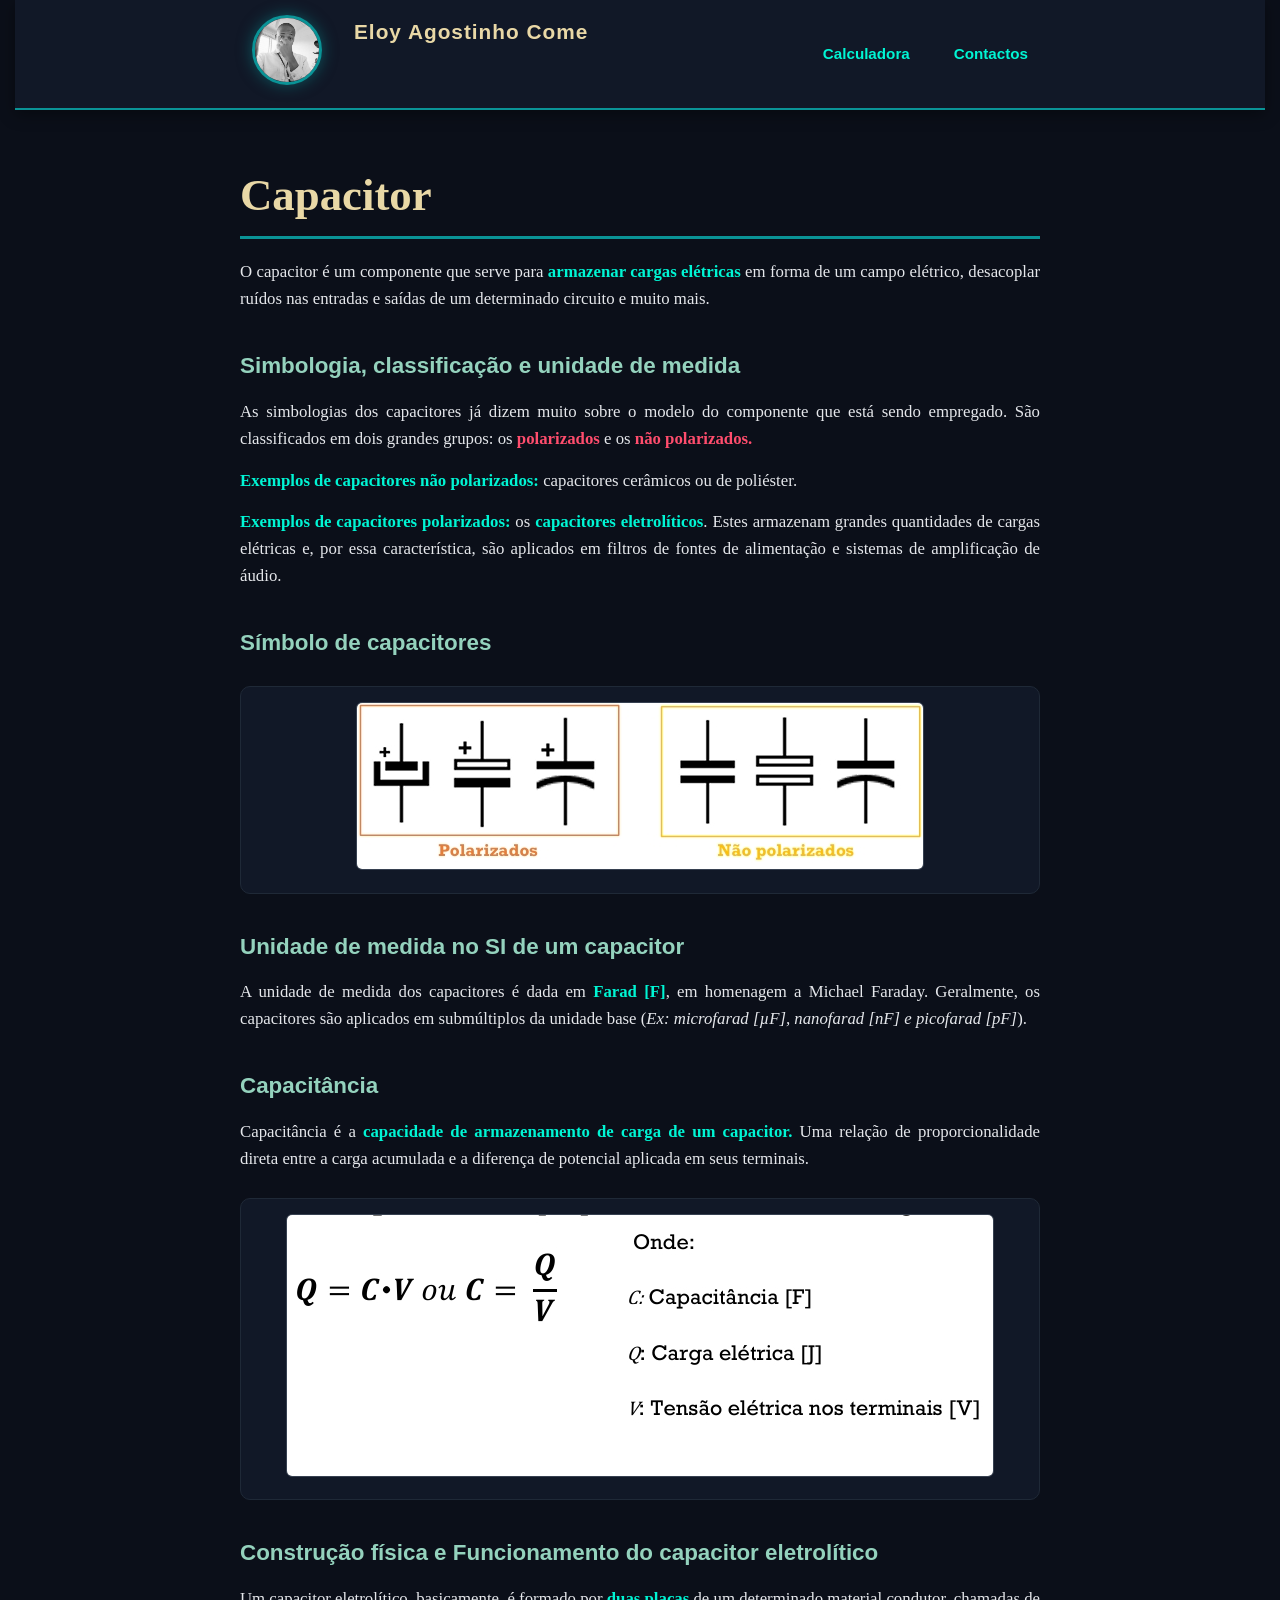
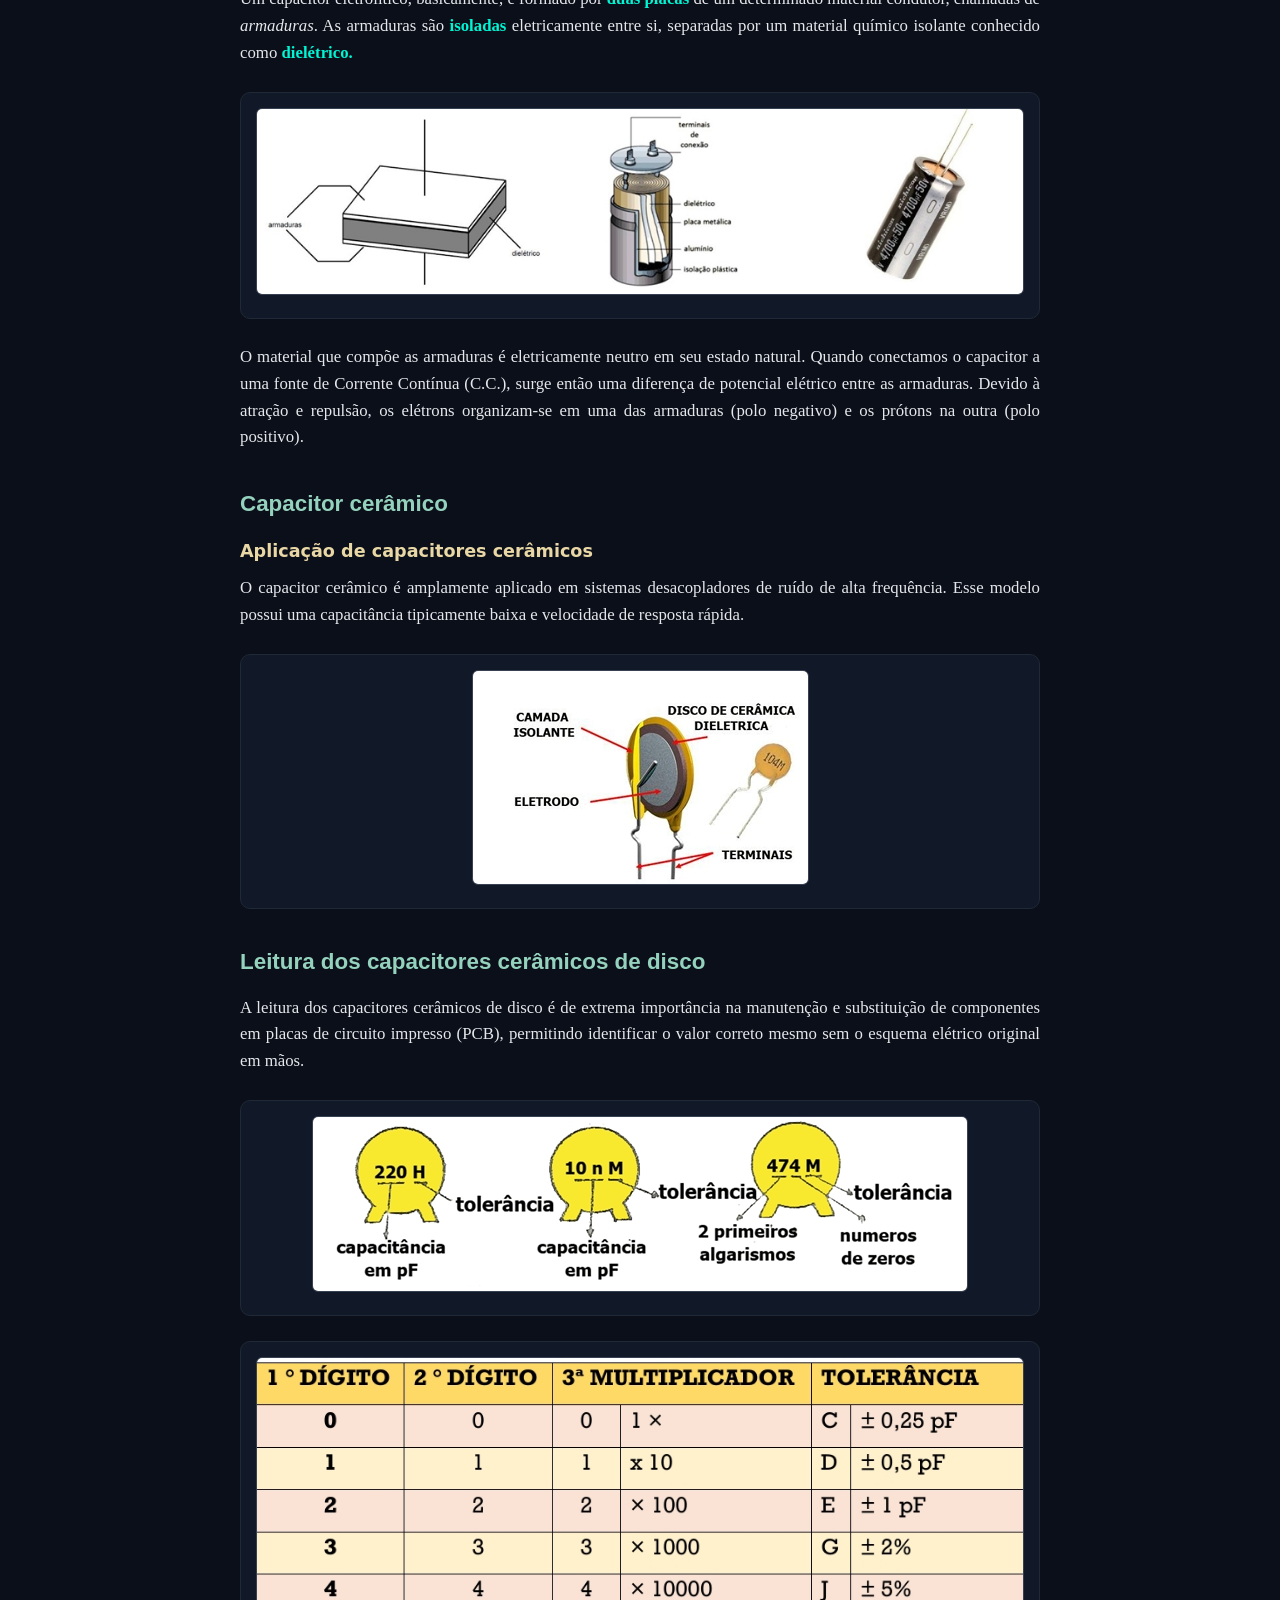
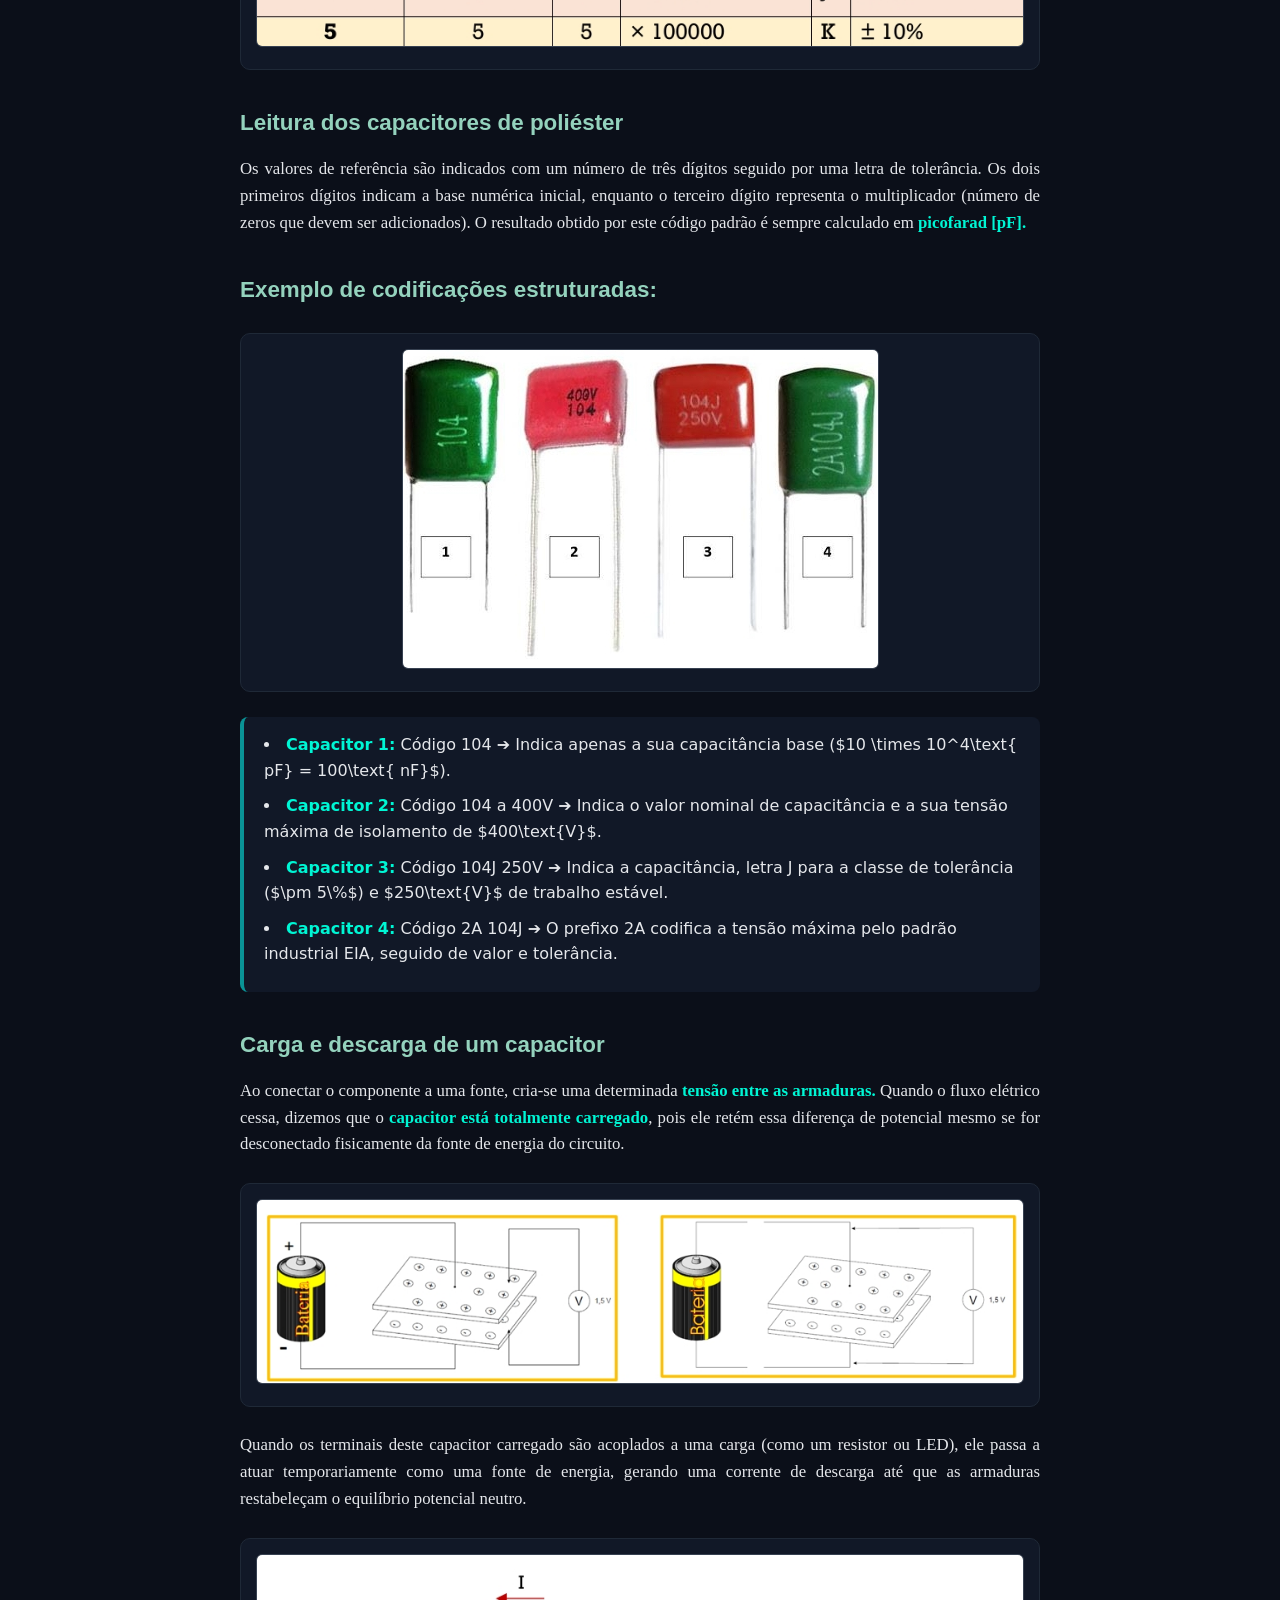
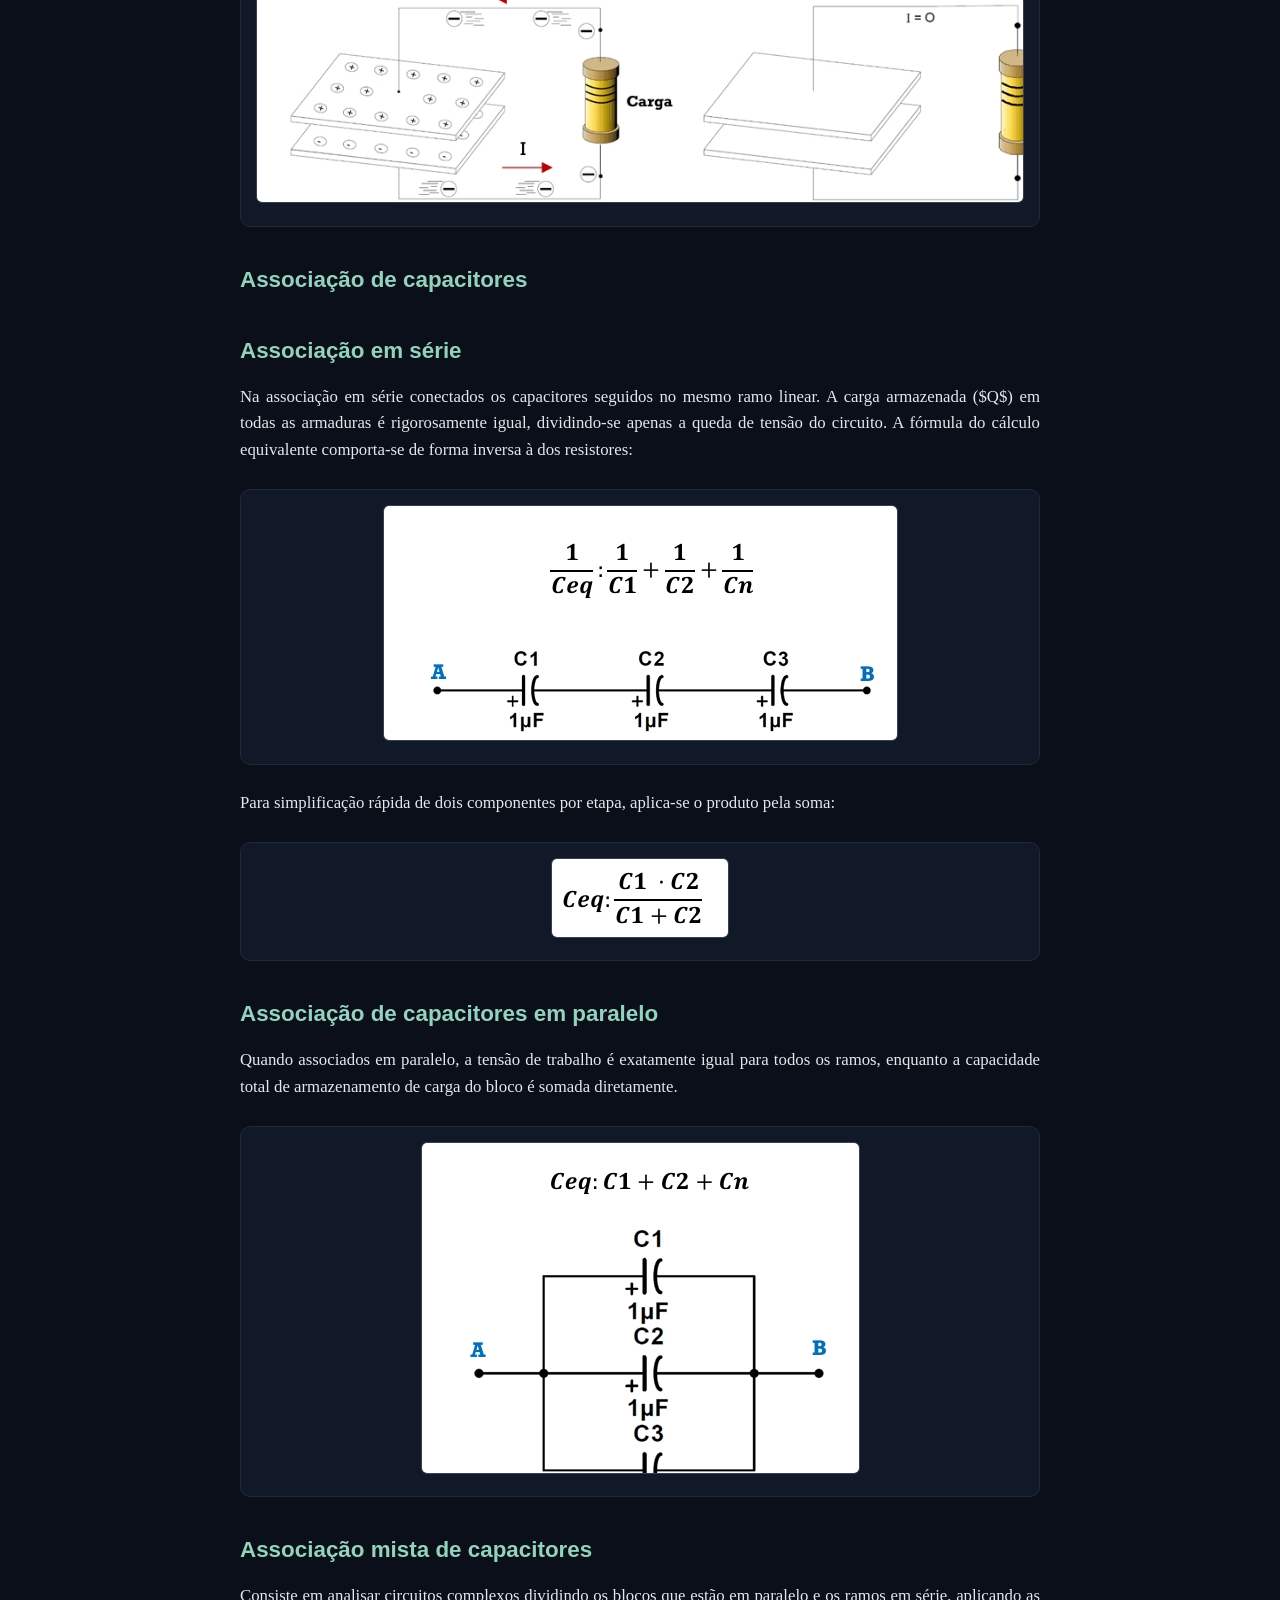
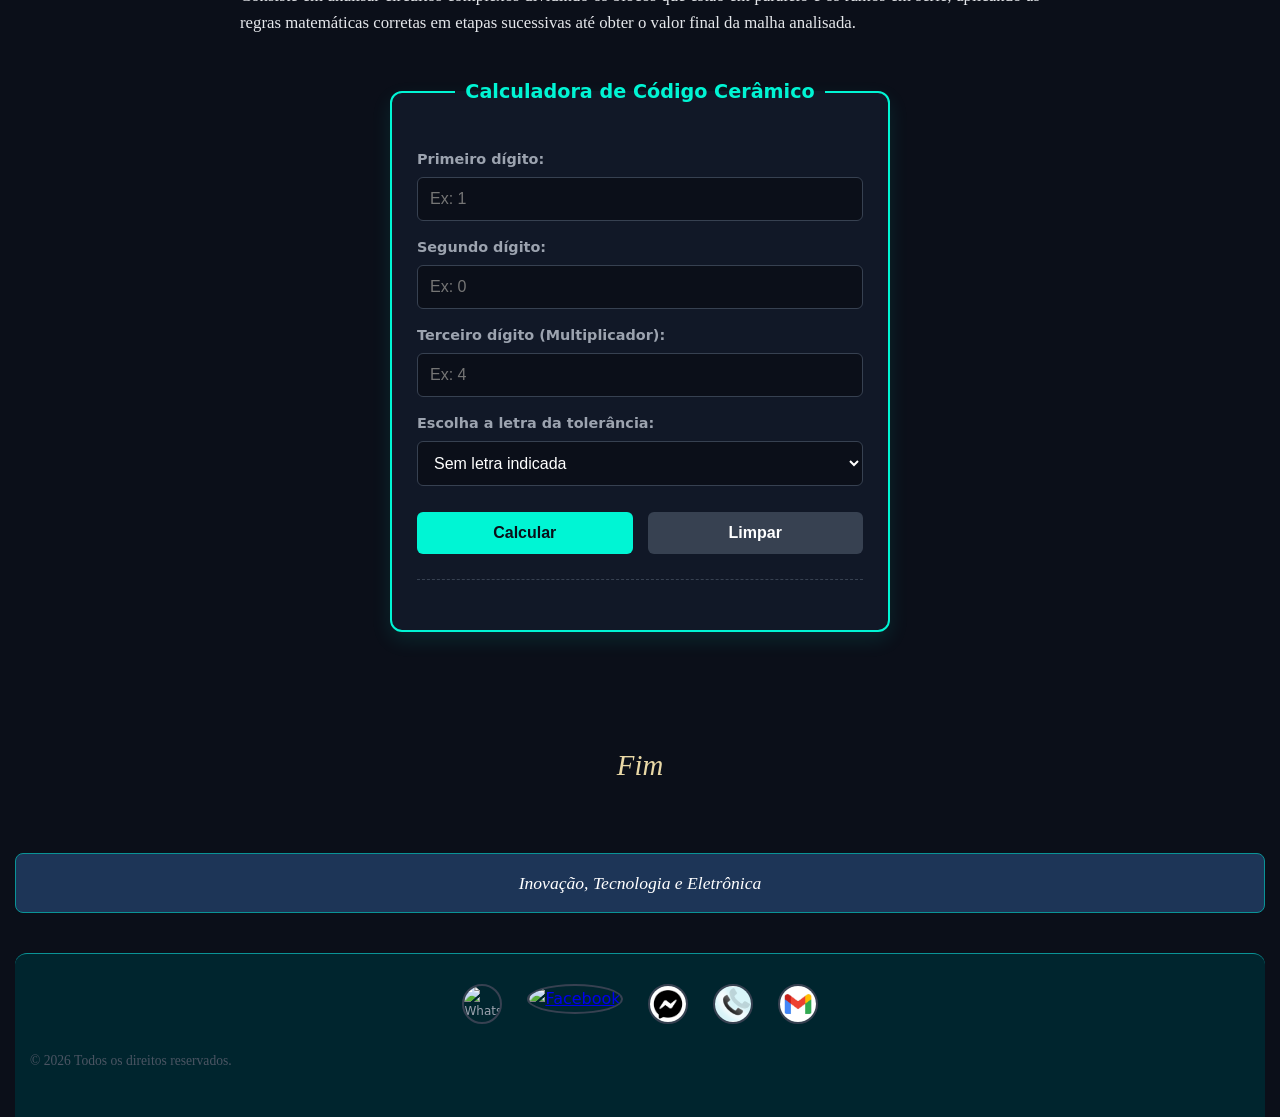
==== capacitor/index.html @ c8d3e359 "Minha página Principal" ====
<!DOCTYPE html>
<html lang="pt-pt">

<head>
    <meta charset="UTF-8">
    <meta name="viewport" content="width=device-width, initial-scale=1.0">
    <title>Capacitor</title>
<link href="ImagensCapacitor/Icone1.jpg" rel="icon">
    <link rel="stylesheet" href="base.css" media="screen">
    <link rel="stylesheet" href="mobile.css" media="(max-width: 480px)">
    <link rel="stylesheet" href="Body.css">
    
    <style>
        /* --- CONFIGURAÇÃO GLOBAL --- */
        * { box-sizing: border-box; margin: 0; padding: 0; }

        body {
            background-color: #0b0f19;
            color: #f8f9fa;
            font-family: system-ui, -apple-system, BlinkMacSystemFont, 'Segoe UI', Roboto, sans-serif;
            font-size: 16px;
            line-height: 1.6;
            padding: 0 15px;
        }

        .container {
            width: 100%;
            max-width: 800px;
            margin: 0 auto;
            padding: 20px 0;
        }

      header {
    background-color: #111827;
    border-bottom: 2px solid #0a9396;
    padding: 15px 20px;
    margin-bottom: 30px;
    box-shadow: 0 4px 15px rgba(0, 0, 0, 0.4);
    position: sticky;
    top: 0;
    z-index: 1000;
}

.nav-horizontal {
    display: flex;
    justify-content: space-between;
    align-items: center;
    max-width: 800px;
    margin: 0 auto;
}

.nav-brand span {
    font-family: Arial, sans-serif;
    font-size: 1.3rem;
    font-weight: bold;
    color: #e9d8a6;
    letter-spacing: 1px;
}

.nav-menu {
    display: flex;
    list-style: none;
    gap: 20px;
}

.nav-menu a {
    color: #00f5d4;
    text-decoration: none;
    font-weight: 600;
    font-size: 0.95rem;
    font-family: Arial, sans-serif;
    padding: 6px 12px;
    border-radius: 4px;
    border: none; /* Remove a linha tracejada antiga */
    transition: all 0.2s ease-in-out;
}

.nav-menu a:hover {
    color: #0b0f19;
    background-color: #00f5d4;
    box-shadow: 0 0 8px rgba(0, 245, 212, 0.4);
}
.IG img {
            height: 70px;
            width: 70px;
            border: 3px solid #0a9396;
            border-radius: 50%;
            object-fit: cover;
            box-shadow: 0 0 15px rgba(10, 147, 150, 0.5);
        }
        /* --- TIPOGRAFIA --- */
        h1 {
            font-family: 'Times New Roman', Times, serif;
            font-size: 2.8rem;
            color: #e9d8a6;
            margin-bottom: 20px;
            border-bottom: 3px solid #0a9396;
            padding-bottom: 5px;
        }

        h2, h3, h4 {
            font-family: Arial, sans-serif;
            font-size: 1.4rem;
            color: #94d2bd;
            margin-top: 35px;
            margin-bottom: 15px;
        }

        h5 {
            font-size: 1.1rem;
            color: #e9d8a6;
            margin: 10px 0;
        }

        p {
            font-size: 1.05rem;
            font-family: 'Georgia', serif;
            color: #e5e7eb;
            text-align: justify;
            margin-bottom: 15px;
        }

        strong { color: #00f5d4; }
        .destaque-polarizado { color: #ff4d6d; font-weight: bold; }

        .lista-capacitores {
            background-color: #111827;
            padding: 15px 20px;
            border-radius: 8px;
            margin-bottom: 20px;
            border-left: 4px solid #0a9396;
            list-style-position: inside;
        }

        .lista-capacitores li {
            margin-bottom: 10px;
            color: #e5e7eb;
        }

        /* --- BLOCOS DE IMAGEM --- */
        figure {
            text-align: center;
            margin: 25px auto;
            background-color: #111827;
            padding: 15px;
            border-radius: 10px;
            border: 1px solid #1f2937;
            max-width: 100%;
        }

        figure img {
            max-width: 100%;
            height: auto;
            border-radius: 6px;
            border: 1px solid #374151;
        }

        /* --- CALCULADORA DE CAPACITÂNCIA --- */
        fieldset {
            border: 2px solid #00f5d4;
            border-radius: 12px;
            padding: 25px;
            max-width: 500px;
            margin: 40px auto;
            background-color: #111827;
            box-shadow: 0 8px 20px rgba(0, 245, 212, 0.1);
        }

        legend {
            font-weight: bold;
            color: #00f5d4;
            padding: 0 10px;
            font-size: 1.2rem;
            text-align: center;
        }

        label {
            display: block;
            margin-top: 15px;
            font-size: 0.9rem;
            color: #9ca3af;
            font-weight: bold;
        }

        input, select, button {
            width: 100%;
            padding: 12px;
            margin-top: 6px;
            background-color: #0b0f19;
            border: 1px solid #374151;
            border-radius: 6px;
            color: white;
            font-size: 1rem;
            transition: all 0.3s;
        }

        input:focus, select:focus {
            outline: none;
            border-color: #00f5d4;
            box-shadow: 0 0 8px rgba(0, 245, 212, 0.2);
        }

        .btn-container {
            display: flex;
            gap: 15px;
            margin-top: 20px;
        }

        button {
            font-weight: bold;
            border: none;
            cursor: pointer;
        }

        button[onclick="calcular()"] {
            background-color: #00f5d4;
            color: #0b0f19;
        }

        button[onclick="Resetar()"] {
            background-color: #374151;
            color: white;
        }

        button:hover {
            opacity: 0.9;
            transform: translateY(-1px);
        }

        h5#resultado {
            margin-top: 25px;
            font-size: 1.3rem;
            color: #e9d8a6;
            text-align: center;
            border-top: 1px dashed #374151;
            padding-top: 15px;
        }

        /* --- SESSÕES DE ENCERRAMENTO --- */
        .agradecer {
            padding: 50px 0;
            font-size: 1.8rem;
            text-align: center;
            font-style: italic;
            color: #e9d8a6;
        }

        .fecho {
            text-align: center;
            padding: 15px;
            color: white;
            background-color: #1d3557;
            border: 1px solid #0a9396;
            border-radius: 8px;
            font-style: italic;
            font-size: 1.1rem;
        }

        /* --- RODAPÉ --- */
        footer {
            background-color: #00252e;
            color: white;
            padding: 30px 15px;
            text-align: center;
            margin-top: 40px;
            border-radius: 12px 12px 0 0;
            border-top: 1px solid #0a9396;
        }

        .footer-links {
            display: flex;
            justify-content: center;
            gap: 25px;
            flex-wrap: wrap;
            margin-bottom: 20px;
        }

        .footer-link {
            text-decoration: none;
            display: flex;
            flex-direction: column;
            align-items: center;
            color: #9ca3af;
            font-size: 0.75rem;
            transition: color 0.2s;
        }

        .footer-link:hover { color: #00f5d4; }

        .footer-img {
            width: 40px;
            height: 40px;
            border: 2px solid #374151;
            border-radius: 50%;
            margin-bottom: 6px;
            transition: transform 0.2s;
        }

        .footer-link:hover .footer-img {
            transform: scale(1.1);
            border-color: #00f5d4;
        }

        .footer-copyright {
            font-size: 0.85rem;
            color: #4b5563;
        }

        /* RESPONSIVIDADE */
        @media (max-width: 600px) {
            .nav-horizontal { flex-direction: column; gap: 10px; }
            .nav-menu { gap: 10px; }
            h1 { font-size: 2.2rem; }
            h2, h3 { font-size: 1.2rem; }
            p { font-size: 0.95rem; }
        }
         
    </style>
</head>

<body>
 <header>
    <nav class="nav-horizontal">
        <div class="nav-brand">
          <lu class="nav-menu"> <li><a class="IG" href="../index.html"><img src="ImagensCapacitor/IMGcapa1.jpg" alt="Foto"></a></li>
            <span>Eloy Agostinho Come</span></lu>
        </div>
        <ul class="nav-menu">
           
            <li><a href="#calculadora">Calculadora</a></li>
            <li><a href="#foot">Contactos</a></li>
          
        </ul>
    </nav>
</header>

    <div class="container">
        <h1>Capacitor</h1>
        <p>
            O capacitor é um componente que serve para <strong>armazenar cargas elétricas</strong> em forma de um campo elétrico, desacoplar ruídos nas entradas e saídas de um determinado circuito e muito mais.
        </p>

        <h3>Simbologia, classificação e unidade de medida</h3>
        <p>
            As simbologias dos capacitores já dizem muito sobre o modelo do componente que está sendo empregado. São classificados em dois grandes grupos: os <span class="destaque-polarizado">polarizados</span> e os <span class="destaque-polarizado">não polarizados.</span>
        </p>
        <p>
            <strong>Exemplos de capacitores não polarizados:</strong> capacitores cerâmicos ou de poliéster.
        </p>
        <p>
            <strong>Exemplos de capacitores polarizados:</strong> os <strong>capacitores eletrolíticos</strong>. Estes armazenam grandes quantidades de cargas elétricas e, por essa característica, são aplicados em filtros de fontes de alimentação e sistemas de amplificação de áudio.
        </p>

        <h3>Símbolo de capacitores</h3>
        <figure>
            <img src="ImagensCapacitor/Simbologia de capacitores.jpeg" alt="Simbologia técnica de capacitores no diagrama elétrico">
        </figure>

        <h3>Unidade de medida no SI de um capacitor</h3>
        <p>
            A unidade de medida dos capacitores é dada em <strong>Farad [F]</strong>, em homenagem a Michael Faraday. Geralmente, os capacitores são aplicados em submúltiplos da unidade base (<em>Ex: microfarad [µF], nanofarad [nF] e picofarad [pF]</em>).
        </p>

        <h3>Capacitância</h3>
        <p>
            Capacitância é a <strong>capacidade de armazenamento de carga de um capacitor.</strong> Uma relação de proporcionalidade direta entre a carga acumulada e a diferença de potencial aplicada em seus terminais.
        </p>
        <figure>
            <img src="ImagensCapacitor/formula para calcular capacitancia.jpeg" alt="Fórmula matemática da capacitância: C = Q / V">
        </figure>

        <h3>Construção física e Funcionamento do capacitor eletrolítico</h3>
        <p>
            Um capacitor eletrolítico, basicamente, é formado por <strong>duas placas</strong> de um determinado material condutor, chamadas de <em>armaduras</em>. As armaduras são <strong>isoladas</strong> eletricamente entre si, separadas por um material químico isolante conhecido como <strong>dielétrico.</strong>
        </p>
        <figure>
            <img src="ImagensCapacitor/Capacitor eletrolitico.jpeg" alt="Estrutura interna em camadas de um capacitor eletrolítico">
        </figure>
        <p>
            O material que compõe as armaduras é eletricamente neutro em seu estado natural. Quando conectamos o capacitor a uma fonte de Corrente Contínua (C.C.), surge então uma diferença de potencial elétrico entre as armaduras. Devido à atração e repulsão, os elétrons organizam-se em uma das armaduras (polo negativo) e os prótons na outra (polo positivo).
        </p>

        <h3>Capacitor cerâmico</h3>
        <h5>Aplicação de capacitores cerâmicos</h5>
        <p>
            O capacitor cerâmico é amplamente aplicado em sistemas desacopladores de ruído de alta frequência. Esse modelo possui uma capacitância tipicamente baixa e velocidade de resposta rápida.
        </p>
        <figure>
            <img src="ImagensCapacitor/Capacitor ceramico.jpeg" alt="Exemplo físico de capacitores cerâmicos de disco">
        </figure>

        <h4>Leitura dos capacitores cerâmicos de disco</h4>
        <p>
            A leitura dos capacitores cerâmicos de disco é de extrema importância na manutenção e substituição de componentes em placas de circuito impresso (PCB), permitindo identificar o valor correto mesmo sem o esquema elétrico original em mãos.
        </p>
        <figure>
            <img src="ImagensCapacitor/Identificação capacitor cerâmico.jpeg" alt="Exemplo prático de leitura de código em capacitor de disco">
        </figure>
        <figure>
            <img src="ImagensCapacitor/Código de identificação capacitores cerâmicos.jpeg" alt="Tabela de referência para códigos de capacitores cerâmicos">
        </figure>

        <h3>Leitura dos capacitores de poliéster</h3>
        <p>
            Os valores de referência são indicados com um número de três dígitos seguido por uma letra de tolerância. Os dois primeiros dígitos indicam a base numérica inicial, enquanto o terceiro dígito representa o multiplicador (número de zeros que devem ser adicionados). O resultado obtido por este código padrão é sempre calculado em <strong>picofarad [pF].</strong>
        </p>

        <h4>Exemplo de codificações estruturadas:</h4>
        <figure>
            <img src="ImagensCapacitor/Capacitores cerâmicos .jpeg " alt="Conjunto de capacitores com diferentes marcações de código">
        </figure>
        
        <ul class="lista-capacitores">
            <li><strong>Capacitor 1:</strong> Código 104 ➔ Indica apenas a sua capacitância base ($10 \times 10^4\text{ pF} = 100\text{ nF}$).</li>
            <li><strong>Capacitor 2:</strong> Código 104 a 400V ➔ Indica o valor nominal de capacitância e a sua tensão máxima de isolamento de $400\text{V}$.</li>
            <li><strong>Capacitor 3:</strong> Código 104J 250V ➔ Indica a capacitância, letra J para a classe de tolerância ($\pm 5\%$) e $250\text{V}$ de trabalho estável.</li>
            <li><strong>Capacitor 4:</strong> Código 2A 104J ➔ O prefixo 2A codifica a tensão máxima pelo padrão industrial EIA, seguido de valor e tolerância.</li>
        </ul>

        <h3>Carga e descarga de um capacitor</h3>
        <p>
            Ao conectar o componente a uma fonte, cria-se uma determinada <strong>tensão entre as armaduras.</strong> Quando o fluxo elétrico cessa, dizemos que o <strong>capacitor está totalmente carregado</strong>, pois ele retém essa diferença de potencial mesmo se for desconectado fisicamente da fonte de energia do circuito.
        </p>
        <figure>
            <img src="ImagensCapacitor/Cargas elétricas no capacitor.jpeg" alt="Diagrama de retenção de cargas elétricas no dielétrico do capacitor">
        </figure>
        <p>
            Quando os terminais deste capacitor carregado são acoplados a uma carga (como um resistor ou LED), ele passa a atuar temporariamente como uma fonte de energia, gerando uma corrente de descarga até que as armaduras restabeleçam o equilíbrio potencial neutro.
        </p>
        <figure>
            <img src="ImagensCapacitor/Capacitor carregando.jpeg" alt="Gráfico de curva de tempo de carga e descarga de um capacitor">
        </figure>

        <h3>Associação de capacitores</h3>
        <h4>Associação em série</h4>
        <p>
            Na associação em série conectados os capacitores seguidos no mesmo ramo linear. A carga armazenada ($Q$) em todas as armaduras é rigorosamente igual, dividindo-se apenas a queda de tensão do circuito. A fórmula do cálculo equivalente comporta-se de forma inversa à dos resistores:
        </p>
        <figure>
            <img src="ImagensCapacitor/associação de capacitores em serie.jpeg" alt="Fórmula do inverso da soma dos inversos para capacitores em série">
        </figure>
        <p>
            Para simplificação rápida de dois componentes por etapa, aplica-se o produto pela soma:
        </p>
        <figure>
            <img src="ImagensCapacitor/Associação de capacitores em serie 2 a 2.jpeg" alt="Fórmula simplificada produto pela soma de dois capacitores">
        </figure>

        <h4>Associação de capacitores em paralelo</h4>
        <p>
            Quando associados em paralelo, a tensão de trabalho é exatamente igual para todos os ramos, enquanto a capacidade total de armazenamento de carga do bloco é somada diretamente.
        </p>
        <figure>
            <img src="ImagensCapacitor/Formula da associação de associação de capacitrores em paralelo.jpeg" alt="Fórmula da soma direta de capacitores em paralelo: Ceq = C1 + C2 + ...">
        </figure>

        <h4>Associação mista de capacitores</h4>
        <p>
            Consiste em analisar circuitos complexos dividindo os blocos que estão em paralelo e os ramos em série, aplicando as regras matemáticas corretas em etapas sucessivas até obter o valor final da malha analisada.
        </p>

        <!-- --- SEÇÃO CALCULADORA --- -->
        <fieldset id="calculadora">
            <legend>Calculadora de Código Cerâmico</legend>
            
            <label for="valor1">Primeiro dígito:</label>
            <input type="number" id="valor1" min="0" max="9" placeholder="Ex: 1">
            
            <label for="valor2">Segundo dígito:</label>
            <input type="number" id="valor2" min="0" max="9" placeholder="Ex: 0">
            
            <label for="valor3">Terceiro dígito (Multiplicador):</label>
            <input type="number" id="valor3" min="0" max="9" placeholder="Ex: 4">
            
            <label for="tol">Escolha a letra da tolerância:</label>
            <select id="tol">
                <option value="S">Sem letra indicada</option>
                <option value="C">C (±0.25 pF)</option>
                <option value="D">D (±0.5 pF)</option>
                <option value="E">E (±1%)</option>
                <option value="G">G (±2%)</option>
                <option value="J">J (±5%)</option>
                <option value="K">K (±10%)</option>
                <option value="L">L (±15%)</option>
                <option value="M">M (±20%)</option>
                <option value="N">N (±30%)</option>
                <option value="Z">Z (+80%, -20%)</option>
            </select>
            
            <div class="btn-container">
                <button onclick="calcular()">Calcular</button>
                <button onclick="Resetar()">Limpar</button>
            </div>
            
            <h5 id="resultado"></h5>
        </fieldset>

        
    </div>

        
        <p class="agradecer">Fim</p>
        <p class="fecho">Inovação, Tecnologia  e  Eletrônica</p>

        <!-- --- RODAPÉ --- -->
        <footer id="foot">
            <div class="footer-links">
                <a href="https://wa.me/849231525" class="footer-link" target="_blank">
                    <img class="footer-img" src="ImagensCapacitor/WhatsApp.jpg" alt="WhatsApp">
                    
                </a>
               <a href="https://www.facebook.com/profile.php?id=61586937477414" target="_blank">
                    <img class="footer-img" src="ImagensCapacitor/Facebook.jpg" alt="Facebook">
                    
                </a>
                <a href="sms:+258849231525?body=Ola%20Eloy%20Come,%20puxei%20o%20teu%20site.%20Podemos%20conversar%20?" class="footer-link">
                    <img class="footer-img" src="ImagensCapacitor/chat.jpg" alt="Chat">
                
                </a>
                <a href="tel:+258849231525" class="footer-link">
                    <img class="footer-img" src="ImagensCapacitor/chamada.jpg" alt="Telefone">
                   
                </a>
                <a href="mailto:celoyagostinho@gmail.com" class="footer-link">
                    <img class="footer-img" src="ImagensCapacitor/gmail.jpg" alt="Gmail">
                
                </a>
            </div>
            <p class="footer-copyright">&copy; 2026 Todos os direitos reservados.</p>
        </footer>
    </div>

    <!-- --- PROCESSAMENTO JAVASCRIPT CORRIGIDO --- -->
    <script>
        function calcular() {
            let v1 = document.getElementById('valor1').value;
            let v2 = document.getElementById('valor2').value;
            let v3 = document.getElementById('valor3').value;
            let tol = document.getElementById('tol').value;
            let resCampo = document.getElementById('resultado');

            if (v1 === "" || v2 === "" || v3 === "") {
                resCampo.style.color = "#ff4d6d";
                resCampo.innerText = 'Por favor, introduza os três dígitos do código.';
                return;
            }

            let digito1 = parseInt(v1);
            let digito2 = parseInt(v2);
            let multiplicador = parseInt(v3);

            let letra = {
                'S': '', 'C': ' | ±0,25pF', 'D': ' | ±0,5pF', 'E': ' | ±1%', 
                'G': ' | ±2%', 'J': ' | ±5%', 'K': ' | ±10%', 'L': ' | ±15%', 
                'M': ' | ±20%', 'N': ' | ±30%', 'Z': ' | +80% / -20%'
            };

            // Cálculo matemático da capacitância base em picofarads
            let pf = (digito1 * 10 + digito2) * Math.pow(10, multiplicador);
            let exibicao = "";

            if (pf >= 1000000) {
                let uf = pf / 1000000;
                exibicao = `${uf.toFixed(3).replace(/\.?0+$/, "")} µF`;
            } else if (pf >= 1000) {
                let nf = pf / 1000;
                exibicao = `${nf.toFixed(3).replace(/\.?0+$/, "")} nF`;
            } else {
                exibicao = `${pf} pF`;
            }

            resCampo.style.color = "#e9d8a6";
            resCampo.innerText = `Capacitância Nominal = ${exibicao}${letra[tol]}`;
        }

        function Resetar() {
            document.getElementById('valor1').value = '';
            document.getElementById('valor2').value = '';
            document.getElementById('valor3').value = '';
            document.getElementById('tol').value = 'S';
            document.getElementById('resultado').innerText = '';
        }
    </script>
</body>

</html>
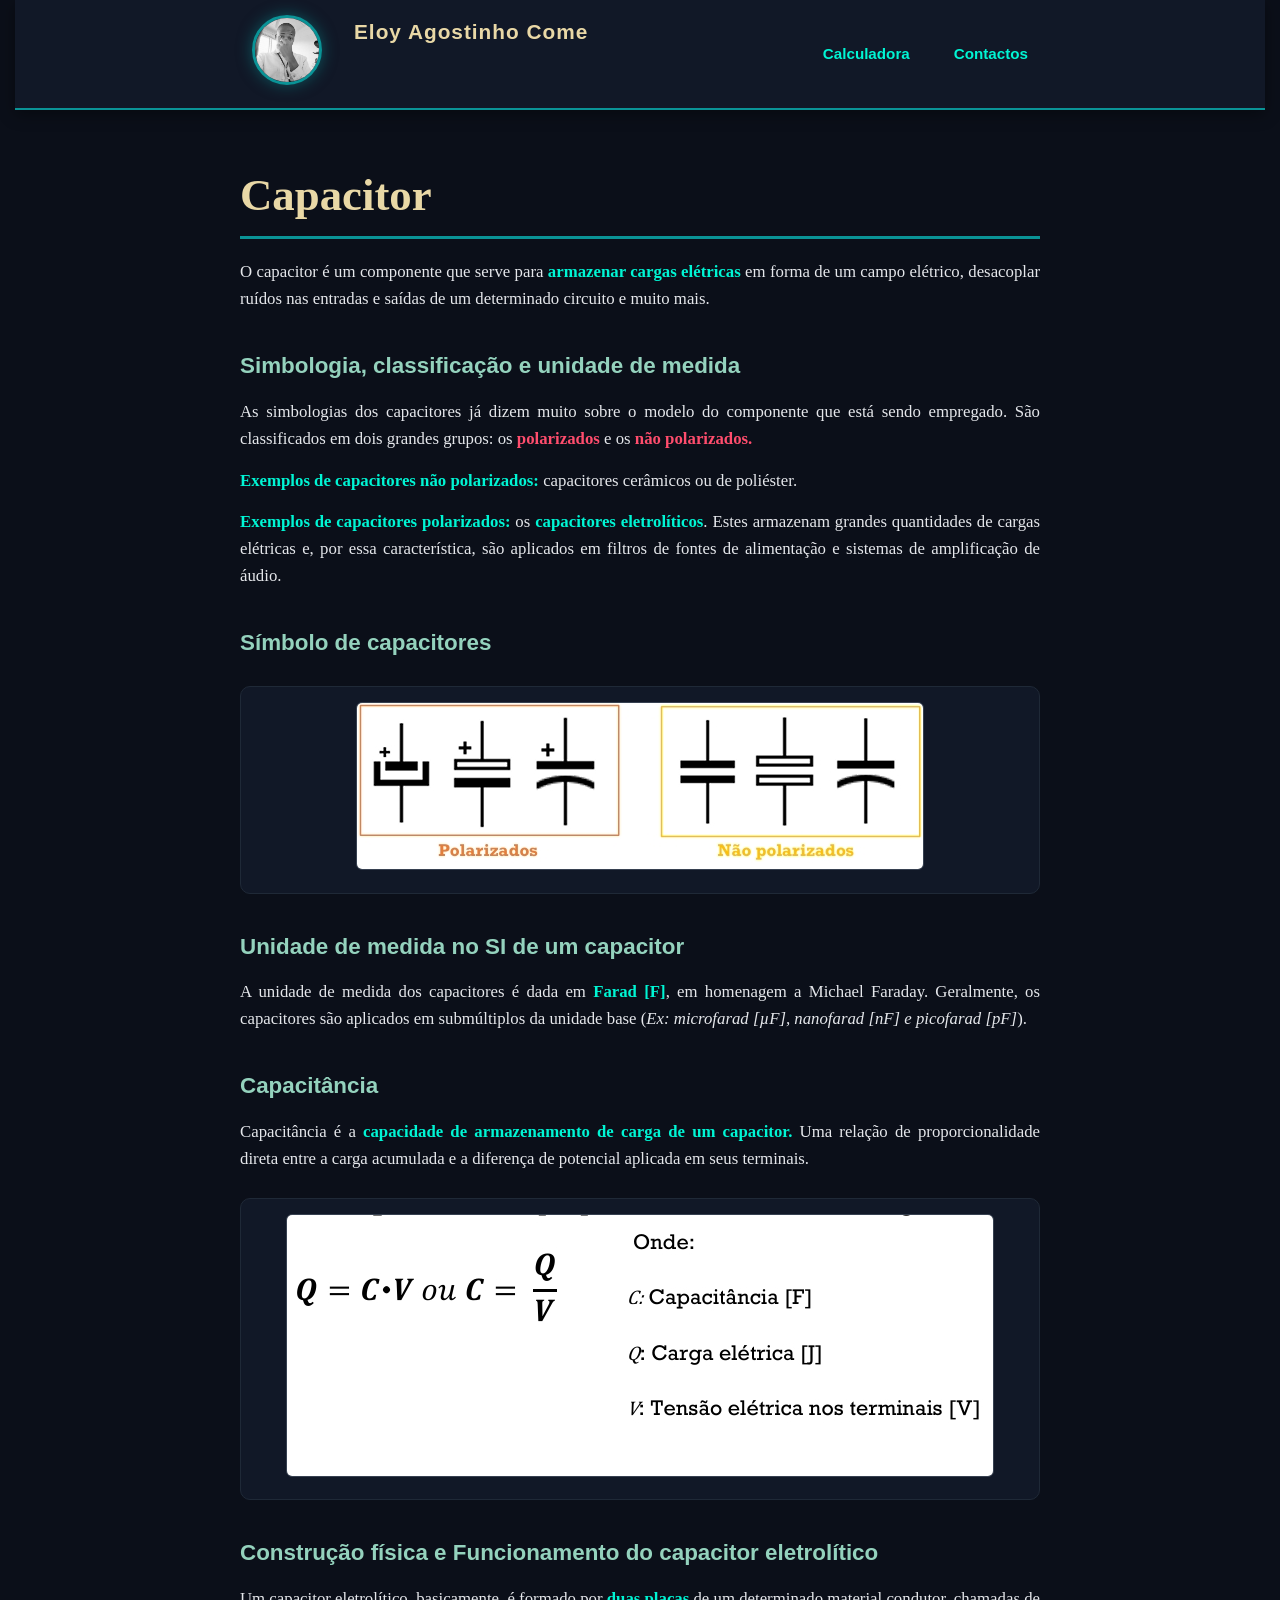
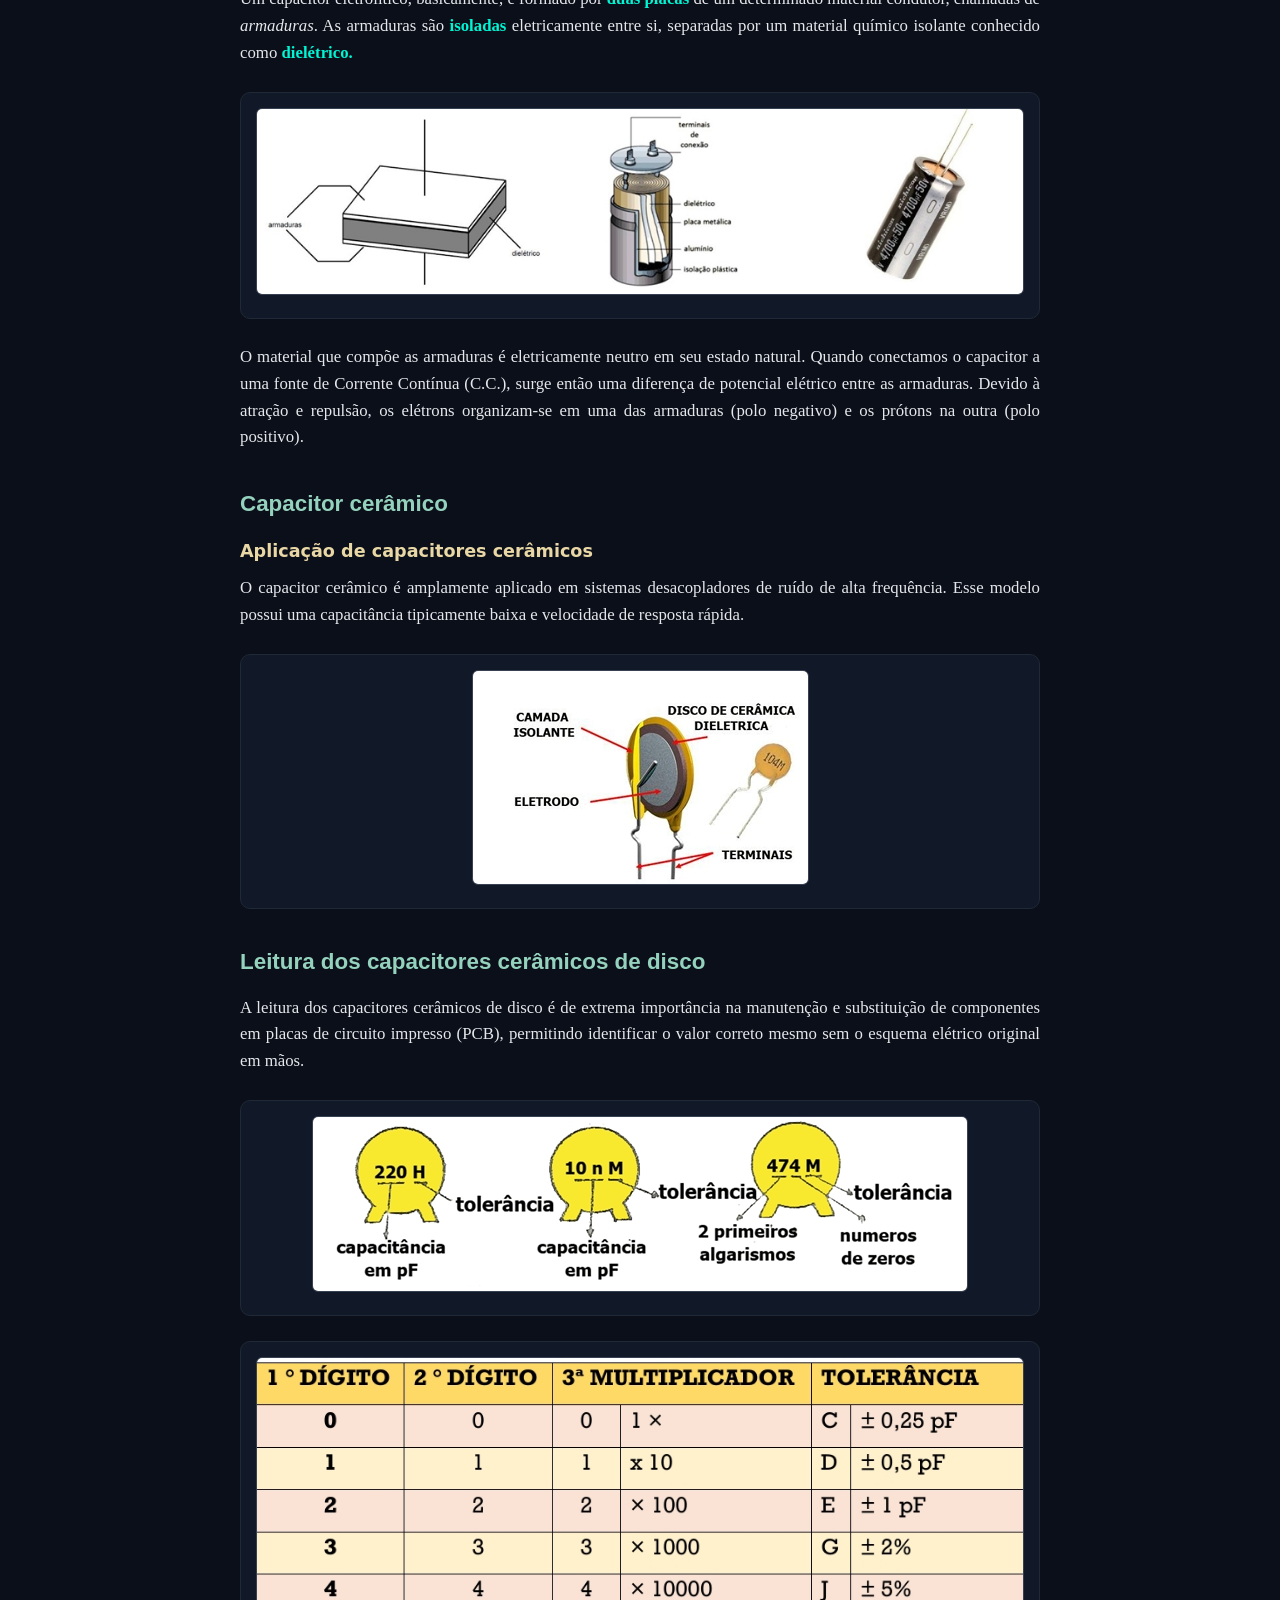
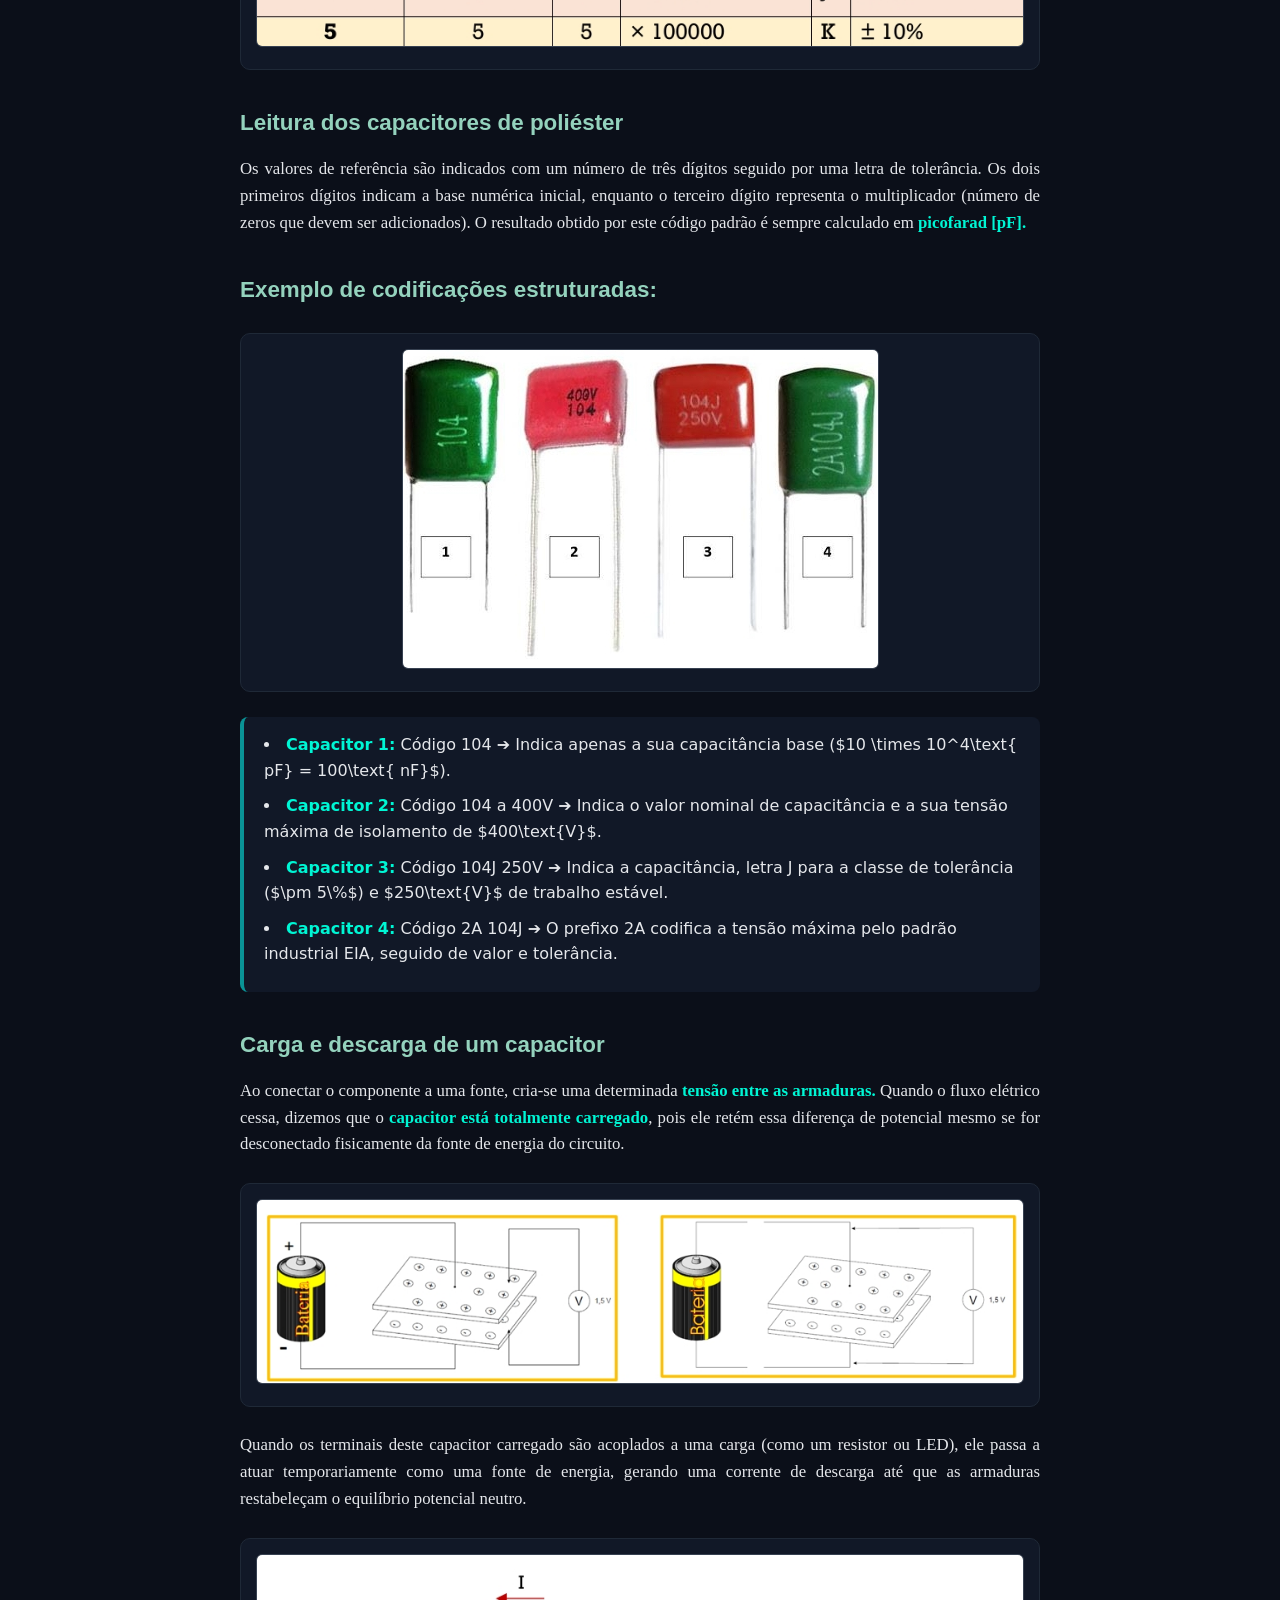
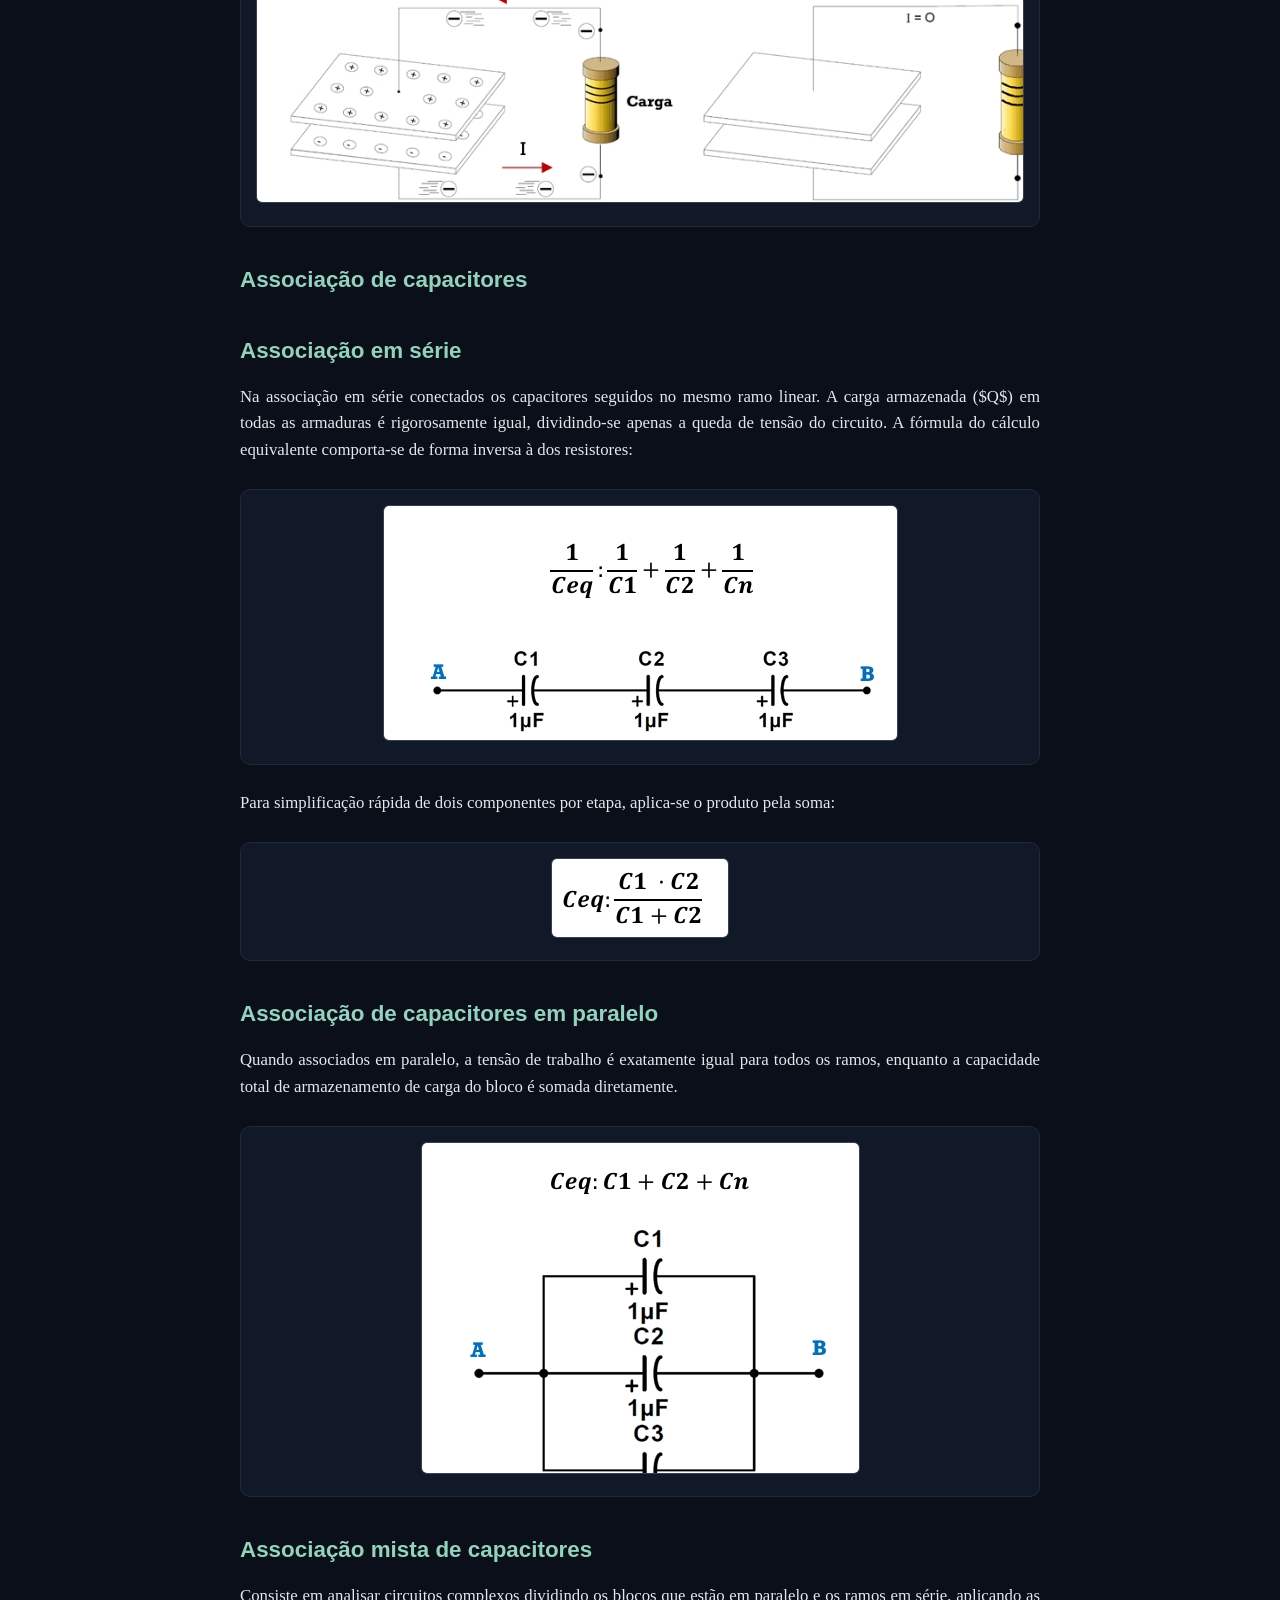
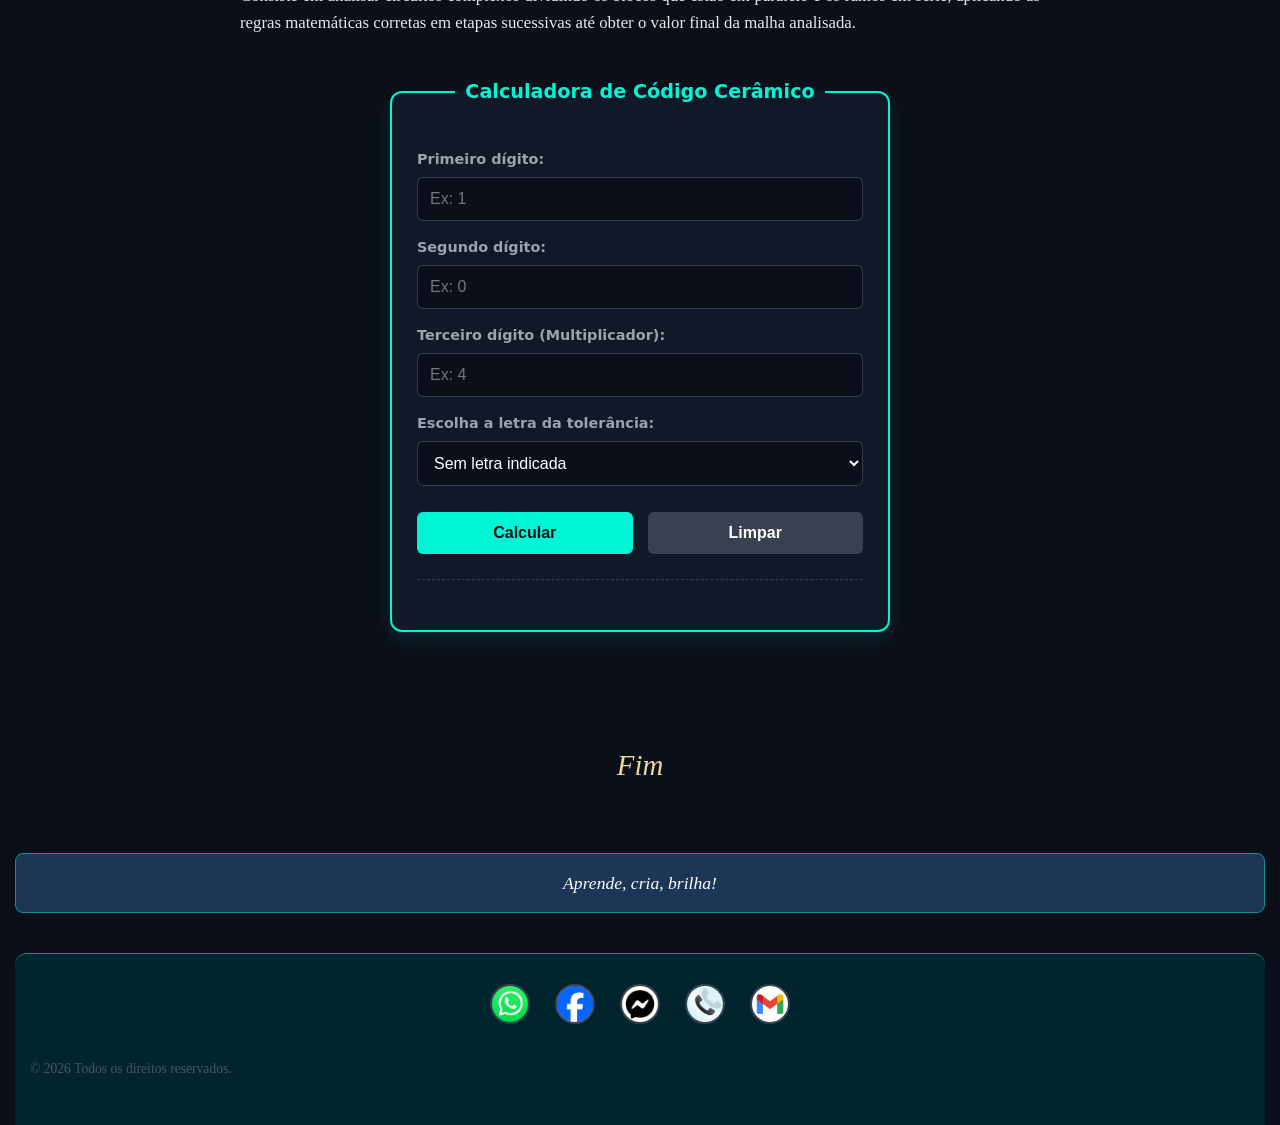
==== commit 4840622e: "Minha página Principal" ====
--- a/capacitor/index.html
+++ b/capacitor/index.html
@@ -5,7 +5,7 @@
     <meta charset="UTF-8">
     <meta name="viewport" content="width=device-width, initial-scale=1.0">
     <title>Capacitor</title>
-<link href="ImagensCapacitor/Icone1.jpg" rel="icon">
+<link href="ImagensCapacitor/Eloy.jpg" rel="Eloy Agostinho Come">
     <link rel="stylesheet" href="base.css" media="screen">
     <link rel="stylesheet" href="mobile.css" media="(max-width: 480px)">
     <link rel="stylesheet" href="Body.css">
@@ -322,7 +322,7 @@
  <header>
     <nav class="nav-horizontal">
         <div class="nav-brand">
-          <lu class="nav-menu"> <li><a class="IG" href="../index.html"><img src="ImagensCapacitor/IMGcapa1.jpg" alt="Foto"></a></li>
+          <lu class="nav-menu"> <li><a class="IG" href="../index.html"><img src="../Icones/Eloy Agostinho Come.jpg" alt="Eloy Agostinho Come"></a></li>
             <span>Eloy Agostinho Come</span></lu>
         </div>
         <ul class="nav-menu">
@@ -500,35 +500,38 @@
 
         
         <p class="agradecer">Fim</p>
-        <p class="fecho">Inovação, Tecnologia  e  Eletrônica</p>
+        <p class="fecho">Aprende, cria, brilha!</p>
 
         <!-- --- RODAPÉ --- -->
         <footer id="foot">
             <div class="footer-links">
                 <a href="https://wa.me/849231525" class="footer-link" target="_blank">
-                    <img class="footer-img" src="ImagensCapacitor/WhatsApp.jpg" alt="WhatsApp">
+                    <img class="footer-img" src="../Icones/whatsApp.jpg" alt="WhatsApp">
                     
                 </a>
-               <a href="https://www.facebook.com/profile.php?id=61586937477414" target="_blank">
-                    <img class="footer-img" src="ImagensCapacitor/Facebook.jpg" alt="Facebook">
+                 <a href="https://www.facebook.com/profile.php?id=61586937477414" target="_blank">
+                    <img class="footer-img" src="../Icones/facebook.jpg" alt="Facebook">
                     
                 </a>
                 <a href="sms:+258849231525?body=Ola%20Eloy%20Come,%20puxei%20o%20teu%20site.%20Podemos%20conversar%20?" class="footer-link">
-                    <img class="footer-img" src="ImagensCapacitor/chat.jpg" alt="Chat">
-                
+                    <img class="footer-img" src="../Icones/chat.jpg" alt="Chat">
+                   
                 </a>
                 <a href="tel:+258849231525" class="footer-link">
-                    <img class="footer-img" src="ImagensCapacitor/chamada.jpg" alt="Telefone">
+                    <img class="footer-img" src="../Icones/chamada.jpg" alt="Telefone">
                    
                 </a>
                 <a href="mailto:celoyagostinho@gmail.com" class="footer-link">
-                    <img class="footer-img" src="ImagensCapacitor/gmail.jpg" alt="Gmail">
-                
+                    <img class="footer-img" src="../Icones/gmail.jpg" alt="Gmail">
+                  
                 </a>
             </div>
-            <p class="footer-copyright">&copy; 2026 Todos os direitos reservados.</p>
+            <p class="footer-copyright">
+                &copy; 2026 Todos os direitos reservados.
+            </p>
         </footer>
-    </div>
+
+    
 
     <!-- --- PROCESSAMENTO JAVASCRIPT CORRIGIDO --- -->
     <script>
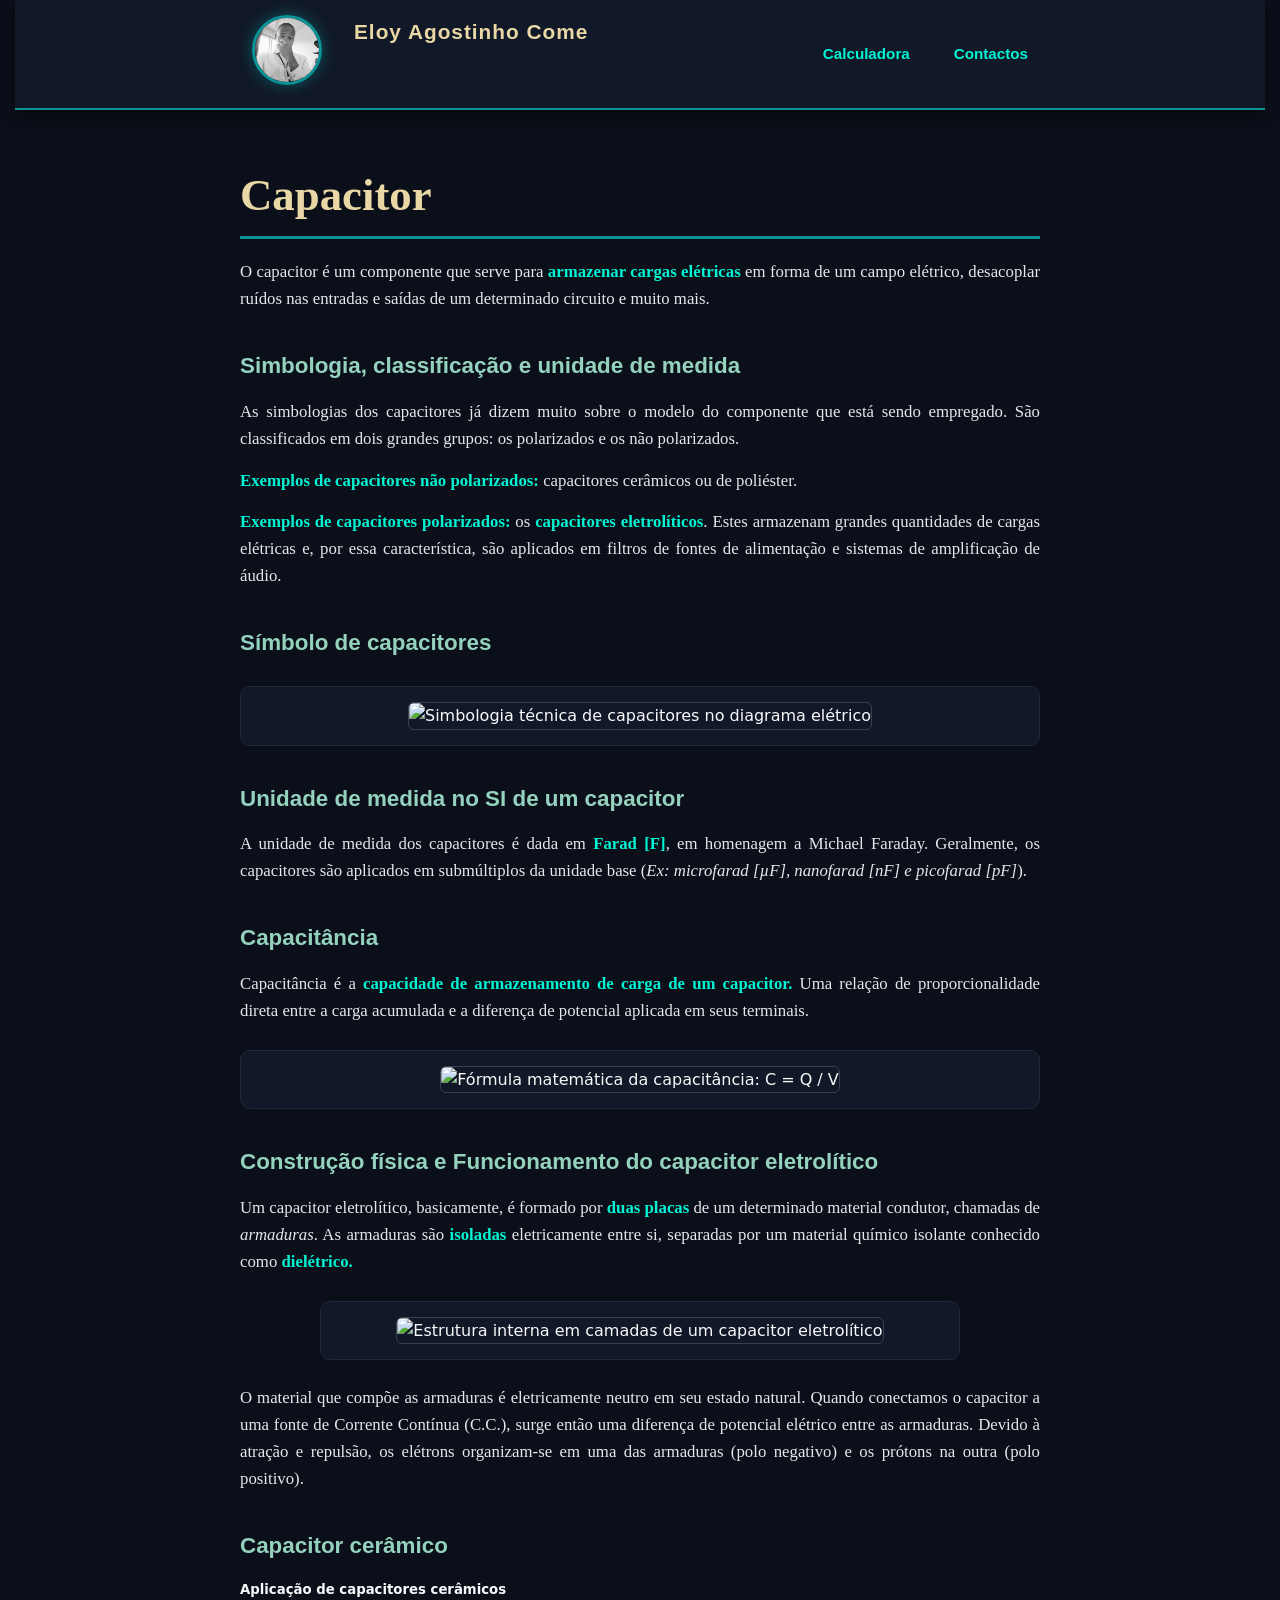
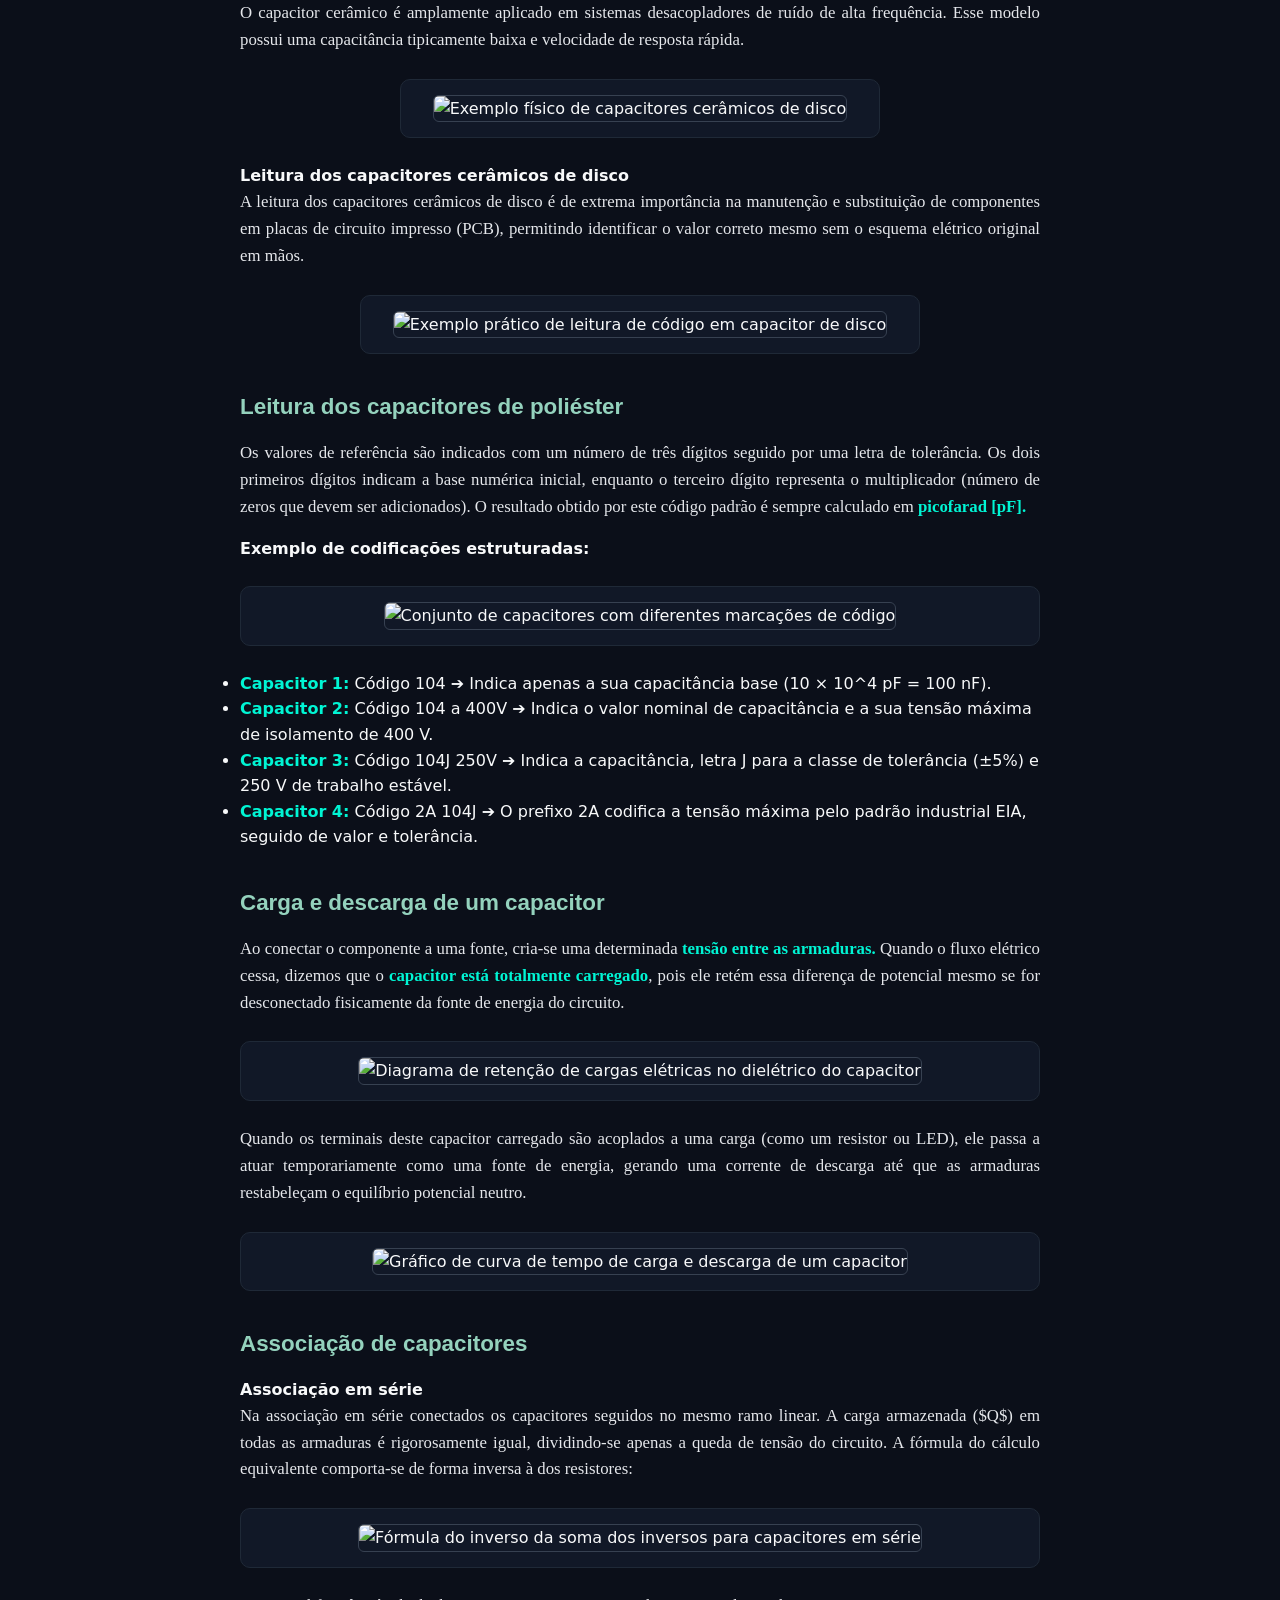
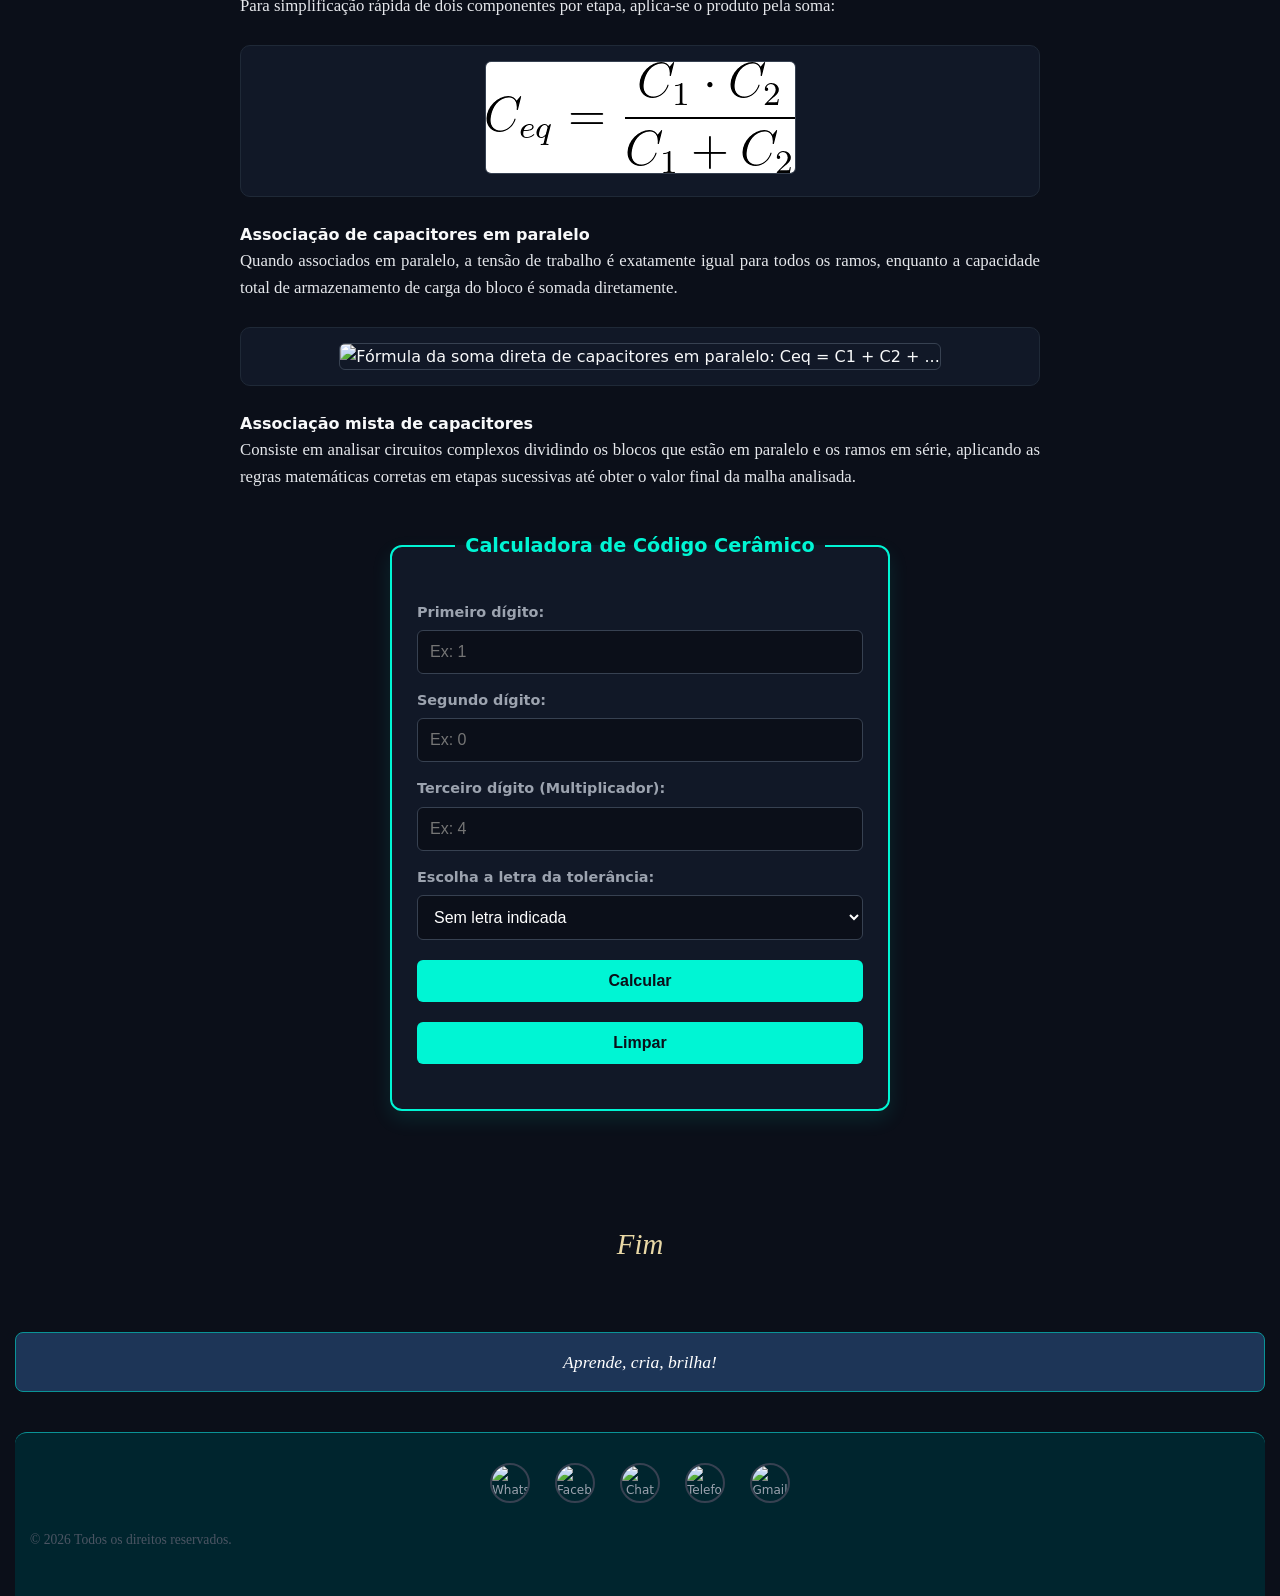
==== commit 5b7205d6: "Eloy" ====
--- a/capacitor/index.html
+++ b/capacitor/index.html
@@ -5,473 +5,215 @@
     <meta charset="UTF-8">
     <meta name="viewport" content="width=device-width, initial-scale=1.0">
     <title>Capacitor</title>
-<link href="ImagensCapacitor/Eloy.jpg" rel="Eloy Agostinho Come">
+    <link href="ImagensCapacitor/Eloy.jpg" rel="Eloy Agostinho Come">
     <link rel="stylesheet" href="base.css" media="screen">
     <link rel="stylesheet" href="mobile.css" media="(max-width: 480px)">
-    <link rel="stylesheet" href="Body.css">
-    
-    <style>
-        /* --- CONFIGURAÇÃO GLOBAL --- */
-        * { box-sizing: border-box; margin: 0; padding: 0; }
-
-        body {
-            background-color: #0b0f19;
-            color: #f8f9fa;
-            font-family: system-ui, -apple-system, BlinkMacSystemFont, 'Segoe UI', Roboto, sans-serif;
-            font-size: 16px;
-            line-height: 1.6;
-            padding: 0 15px;
-        }
-
-        .container {
-            width: 100%;
-            max-width: 800px;
-            margin: 0 auto;
-            padding: 20px 0;
-        }
-
-      header {
-    background-color: #111827;
-    border-bottom: 2px solid #0a9396;
-    padding: 15px 20px;
-    margin-bottom: 30px;
-    box-shadow: 0 4px 15px rgba(0, 0, 0, 0.4);
-    position: sticky;
-    top: 0;
-    z-index: 1000;
-}
-
-.nav-horizontal {
-    display: flex;
-    justify-content: space-between;
-    align-items: center;
-    max-width: 800px;
-    margin: 0 auto;
-}
-
-.nav-brand span {
-    font-family: Arial, sans-serif;
-    font-size: 1.3rem;
-    font-weight: bold;
-    color: #e9d8a6;
-    letter-spacing: 1px;
-}
-
-.nav-menu {
-    display: flex;
-    list-style: none;
-    gap: 20px;
-}
-
-.nav-menu a {
-    color: #00f5d4;
-    text-decoration: none;
-    font-weight: 600;
-    font-size: 0.95rem;
-    font-family: Arial, sans-serif;
-    padding: 6px 12px;
-    border-radius: 4px;
-    border: none; /* Remove a linha tracejada antiga */
-    transition: all 0.2s ease-in-out;
-}
-
-.nav-menu a:hover {
-    color: #0b0f19;
-    background-color: #00f5d4;
-    box-shadow: 0 0 8px rgba(0, 245, 212, 0.4);
-}
-.IG img {
-            height: 70px;
-            width: 70px;
-            border: 3px solid #0a9396;
-            border-radius: 50%;
-            object-fit: cover;
-            box-shadow: 0 0 15px rgba(10, 147, 150, 0.5);
-        }
-        /* --- TIPOGRAFIA --- */
-        h1 {
-            font-family: 'Times New Roman', Times, serif;
-            font-size: 2.8rem;
-            color: #e9d8a6;
-            margin-bottom: 20px;
-            border-bottom: 3px solid #0a9396;
-            padding-bottom: 5px;
-        }
-
-        h2, h3, h4 {
-            font-family: Arial, sans-serif;
-            font-size: 1.4rem;
-            color: #94d2bd;
-            margin-top: 35px;
-            margin-bottom: 15px;
-        }
-
-        h5 {
-            font-size: 1.1rem;
-            color: #e9d8a6;
-            margin: 10px 0;
-        }
-
-        p {
-            font-size: 1.05rem;
-            font-family: 'Georgia', serif;
-            color: #e5e7eb;
-            text-align: justify;
-            margin-bottom: 15px;
-        }
-
-        strong { color: #00f5d4; }
-        .destaque-polarizado { color: #ff4d6d; font-weight: bold; }
-
-        .lista-capacitores {
-            background-color: #111827;
-            padding: 15px 20px;
-            border-radius: 8px;
-            margin-bottom: 20px;
-            border-left: 4px solid #0a9396;
-            list-style-position: inside;
-        }
-
-        .lista-capacitores li {
-            margin-bottom: 10px;
-            color: #e5e7eb;
-        }
-
-        /* --- BLOCOS DE IMAGEM --- */
-        figure {
-            text-align: center;
-            margin: 25px auto;
-            background-color: #111827;
-            padding: 15px;
-            border-radius: 10px;
-            border: 1px solid #1f2937;
-            max-width: 100%;
-        }
-
-        figure img {
-            max-width: 100%;
-            height: auto;
-            border-radius: 6px;
-            border: 1px solid #374151;
-        }
-
-        /* --- CALCULADORA DE CAPACITÂNCIA --- */
-        fieldset {
-            border: 2px solid #00f5d4;
-            border-radius: 12px;
-            padding: 25px;
-            max-width: 500px;
-            margin: 40px auto;
-            background-color: #111827;
-            box-shadow: 0 8px 20px rgba(0, 245, 212, 0.1);
-        }
-
-        legend {
-            font-weight: bold;
-            color: #00f5d4;
-            padding: 0 10px;
-            font-size: 1.2rem;
-            text-align: center;
-        }
-
-        label {
-            display: block;
-            margin-top: 15px;
-            font-size: 0.9rem;
-            color: #9ca3af;
-            font-weight: bold;
-        }
-
-        input, select, button {
-            width: 100%;
-            padding: 12px;
-            margin-top: 6px;
-            background-color: #0b0f19;
-            border: 1px solid #374151;
-            border-radius: 6px;
-            color: white;
-            font-size: 1rem;
-            transition: all 0.3s;
-        }
-
-        input:focus, select:focus {
-            outline: none;
-            border-color: #00f5d4;
-            box-shadow: 0 0 8px rgba(0, 245, 212, 0.2);
-        }
-
-        .btn-container {
-            display: flex;
-            gap: 15px;
-            margin-top: 20px;
-        }
-
-        button {
-            font-weight: bold;
-            border: none;
-            cursor: pointer;
-        }
-
-        button[onclick="calcular()"] {
-            background-color: #00f5d4;
-            color: #0b0f19;
-        }
-
-        button[onclick="Resetar()"] {
-            background-color: #374151;
-            color: white;
-        }
-
-        button:hover {
-            opacity: 0.9;
-            transform: translateY(-1px);
-        }
-
-        h5#resultado {
-            margin-top: 25px;
-            font-size: 1.3rem;
-            color: #e9d8a6;
-            text-align: center;
-            border-top: 1px dashed #374151;
-            padding-top: 15px;
-        }
-
-        /* --- SESSÕES DE ENCERRAMENTO --- */
-        .agradecer {
-            padding: 50px 0;
-            font-size: 1.8rem;
-            text-align: center;
-            font-style: italic;
-            color: #e9d8a6;
-        }
-
-        .fecho {
-            text-align: center;
-            padding: 15px;
-            color: white;
-            background-color: #1d3557;
-            border: 1px solid #0a9396;
-            border-radius: 8px;
-            font-style: italic;
-            font-size: 1.1rem;
-        }
-
-        /* --- RODAPÉ --- */
-        footer {
-            background-color: #00252e;
-            color: white;
-            padding: 30px 15px;
-            text-align: center;
-            margin-top: 40px;
-            border-radius: 12px 12px 0 0;
-            border-top: 1px solid #0a9396;
-        }
-
-        .footer-links {
-            display: flex;
-            justify-content: center;
-            gap: 25px;
-            flex-wrap: wrap;
-            margin-bottom: 20px;
-        }
-
-        .footer-link {
-            text-decoration: none;
-            display: flex;
-            flex-direction: column;
-            align-items: center;
-            color: #9ca3af;
-            font-size: 0.75rem;
-            transition: color 0.2s;
-        }
-
-        .footer-link:hover { color: #00f5d4; }
-
-        .footer-img {
-            width: 40px;
-            height: 40px;
-            border: 2px solid #374151;
-            border-radius: 50%;
-            margin-bottom: 6px;
-            transition: transform 0.2s;
-        }
-
-        .footer-link:hover .footer-img {
-            transform: scale(1.1);
-            border-color: #00f5d4;
-        }
-
-        .footer-copyright {
-            font-size: 0.85rem;
-            color: #4b5563;
-        }
-
-        /* RESPONSIVIDADE */
-        @media (max-width: 600px) {
-            .nav-horizontal { flex-direction: column; gap: 10px; }
-            .nav-menu { gap: 10px; }
-            h1 { font-size: 2.2rem; }
-            h2, h3 { font-size: 1.2rem; }
-            p { font-size: 0.95rem; }
-        }
-         
-    </style>
+    <link rel="stylesheet" href="../CSS/index.css">
+
+  
 </head>
 
 <body>
- <header>
-    <nav class="nav-horizontal">
-        <div class="nav-brand">
-          <lu class="nav-menu"> <li><a class="IG" href="../index.html"><img src="../Icones/Eloy Agostinho Come.jpg" alt="Eloy Agostinho Come"></a></li>
-            <span>Eloy Agostinho Come</span></lu>
-        </div>
-        <ul class="nav-menu">
-           
-            <li><a href="#calculadora">Calculadora</a></li>
-            <li><a href="#foot">Contactos</a></li>
-          
-        </ul>
-    </nav>
-</header>
+    <header>
+        <nav class="nav-horizontal">
+            <div class="nav-brand">
+                <lu class="nav-menu">
+                    <li><a class="IG" href="../"><img src="../Icones/Eloy Agostinho Come.jpg"
+                                alt="Eloy Agostinho Come"></a></li>
+                    <span>Eloy Agostinho Come</span>
+                </lu>
+            </div>
+            <ul class="nav-menu">
+
+                <li><a href="#calculadora">Calculadora</a></li>
+                <li><a href="#foot">Contactos</a></li>
+
+            </ul>
+        </nav>
+    </header>
 
     <div class="container">
         <h1>Capacitor</h1>
         <p>
-            O capacitor é um componente que serve para <strong>armazenar cargas elétricas</strong> em forma de um campo elétrico, desacoplar ruídos nas entradas e saídas de um determinado circuito e muito mais.
+            O capacitor é um componente que serve para <strong>armazenar cargas elétricas</strong> em forma de um campo
+            elétrico, desacoplar ruídos nas entradas e saídas de um determinado circuito e muito mais.
         </p>
 
         <h3>Simbologia, classificação e unidade de medida</h3>
         <p>
-            As simbologias dos capacitores já dizem muito sobre o modelo do componente que está sendo empregado. São classificados em dois grandes grupos: os <span class="destaque-polarizado">polarizados</span> e os <span class="destaque-polarizado">não polarizados.</span>
+            As simbologias dos capacitores já dizem muito sobre o modelo do componente que está sendo empregado. São
+            classificados em dois grandes grupos: os <span class="destaque-polarizado">polarizados</span> e os <span
+                class="destaque-polarizado">não polarizados.</span>
         </p>
         <p>
             <strong>Exemplos de capacitores não polarizados:</strong> capacitores cerâmicos ou de poliéster.
         </p>
         <p>
-            <strong>Exemplos de capacitores polarizados:</strong> os <strong>capacitores eletrolíticos</strong>. Estes armazenam grandes quantidades de cargas elétricas e, por essa característica, são aplicados em filtros de fontes de alimentação e sistemas de amplificação de áudio.
+            <strong>Exemplos de capacitores polarizados:</strong> os <strong>capacitores eletrolíticos</strong>. Estes
+            armazenam grandes quantidades de cargas elétricas e, por essa característica, são aplicados em filtros de
+            fontes de alimentação e sistemas de amplificação de áudio.
         </p>
 
         <h3>Símbolo de capacitores</h3>
         <figure>
-            <img src="ImagensCapacitor/Simbologia de capacitores.jpeg" alt="Simbologia técnica de capacitores no diagrama elétrico">
+            <img src="https://encrypted-tbn0.gstatic.com/images?q=tbn:ANd9GcQ3H34IFuXudlyUFScmjYsiCyfyasMtbW-thg&s"
+                alt="Simbologia técnica de capacitores no diagrama elétrico">
         </figure>
 
         <h3>Unidade de medida no SI de um capacitor</h3>
         <p>
-            A unidade de medida dos capacitores é dada em <strong>Farad [F]</strong>, em homenagem a Michael Faraday. Geralmente, os capacitores são aplicados em submúltiplos da unidade base (<em>Ex: microfarad [µF], nanofarad [nF] e picofarad [pF]</em>).
+            A unidade de medida dos capacitores é dada em <strong>Farad [F]</strong>, em homenagem a Michael Faraday.
+            Geralmente, os capacitores são aplicados em submúltiplos da unidade base (<em>Ex: microfarad [µF], nanofarad
+                [nF] e picofarad [pF]</em>).
         </p>
 
         <h3>Capacitância</h3>
         <p>
-            Capacitância é a <strong>capacidade de armazenamento de carga de um capacitor.</strong> Uma relação de proporcionalidade direta entre a carga acumulada e a diferença de potencial aplicada em seus terminais.
-        </p>
-        <figure>
-            <img src="ImagensCapacitor/formula para calcular capacitancia.jpeg" alt="Fórmula matemática da capacitância: C = Q / V">
+            Capacitância é a <strong>capacidade de armazenamento de carga de um capacitor.</strong> Uma relação de
+            proporcionalidade direta entre a carga acumulada e a diferença de potencial aplicada em seus terminais.
+        </p>
+        <figure>
+            <img src="https://encrypted-tbn0.gstatic.com/images?q=tbn:ANd9GcSO7m_4DZCqHDod26XygEfQAQl5dskSy6FRdQ&s"
+                alt="Fórmula matemática da capacitância: C = Q / V">
         </figure>
 
         <h3>Construção física e Funcionamento do capacitor eletrolítico</h3>
         <p>
-            Um capacitor eletrolítico, basicamente, é formado por <strong>duas placas</strong> de um determinado material condutor, chamadas de <em>armaduras</em>. As armaduras são <strong>isoladas</strong> eletricamente entre si, separadas por um material químico isolante conhecido como <strong>dielétrico.</strong>
-        </p>
-        <figure>
-            <img src="ImagensCapacitor/Capacitor eletrolitico.jpeg" alt="Estrutura interna em camadas de um capacitor eletrolítico">
-        </figure>
-        <p>
-            O material que compõe as armaduras é eletricamente neutro em seu estado natural. Quando conectamos o capacitor a uma fonte de Corrente Contínua (C.C.), surge então uma diferença de potencial elétrico entre as armaduras. Devido à atração e repulsão, os elétrons organizam-se em uma das armaduras (polo negativo) e os prótons na outra (polo positivo).
+            Um capacitor eletrolítico, basicamente, é formado por <strong>duas placas</strong> de um determinado
+            material condutor, chamadas de <em>armaduras</em>. As armaduras são <strong>isoladas</strong> eletricamente
+            entre si, separadas por um material químico isolante conhecido como <strong>dielétrico.</strong>
+        </p>
+        <figure style="width: 80%;">
+            <img src="https://www.mundodaeletrica.com.br/y/1060/capacitores-interna.jpg"
+                alt="Estrutura interna em camadas de um capacitor eletrolítico">
+        </figure>
+        <p>
+            O material que compõe as armaduras é eletricamente neutro em seu estado natural. Quando conectamos o
+            capacitor a uma fonte de Corrente Contínua (C.C.), surge então uma diferença de potencial elétrico entre as
+            armaduras. Devido à atração e repulsão, os elétrons organizam-se em uma das armaduras (polo negativo) e os
+            prótons na outra (polo positivo).
         </p>
 
         <h3>Capacitor cerâmico</h3>
         <h5>Aplicação de capacitores cerâmicos</h5>
         <p>
-            O capacitor cerâmico é amplamente aplicado em sistemas desacopladores de ruído de alta frequência. Esse modelo possui uma capacitância tipicamente baixa e velocidade de resposta rápida.
-        </p>
-        <figure>
-            <img src="ImagensCapacitor/Capacitor ceramico.jpeg" alt="Exemplo físico de capacitores cerâmicos de disco">
+            O capacitor cerâmico é amplamente aplicado em sistemas desacopladores de ruído de alta frequência. Esse
+            modelo possui uma capacitância tipicamente baixa e velocidade de resposta rápida.
+        </p>
+        <figure style="width: 60%;">
+            <img src="https://www.globalwellpcba.com/wp-content/uploads/2026/01/Internal-structure-of-a-Ceramic-Capacitor-with-labels.webp"
+                alt="Exemplo físico de capacitores cerâmicos de disco">
         </figure>
 
         <h4>Leitura dos capacitores cerâmicos de disco</h4>
         <p>
-            A leitura dos capacitores cerâmicos de disco é de extrema importância na manutenção e substituição de componentes em placas de circuito impresso (PCB), permitindo identificar o valor correto mesmo sem o esquema elétrico original em mãos.
-        </p>
-        <figure>
-            <img src="ImagensCapacitor/Identificação capacitor cerâmico.jpeg" alt="Exemplo prático de leitura de código em capacitor de disco">
-        </figure>
-        <figure>
-            <img src="ImagensCapacitor/Código de identificação capacitores cerâmicos.jpeg" alt="Tabela de referência para códigos de capacitores cerâmicos">
-        </figure>
+            A leitura dos capacitores cerâmicos de disco é de extrema importância na manutenção e substituição de
+            componentes em placas de circuito impresso (PCB), permitindo identificar o valor correto mesmo sem o esquema
+            elétrico original em mãos.
+        </p>
+        <figure style="width: 70%;">
+            <img src="https://www.robocore.net/upload/tutoriais/262_img_6_H.png"
+                alt="Exemplo prático de leitura de código em capacitor de disco">
+        </figure>
+
 
         <h3>Leitura dos capacitores de poliéster</h3>
         <p>
-            Os valores de referência são indicados com um número de três dígitos seguido por uma letra de tolerância. Os dois primeiros dígitos indicam a base numérica inicial, enquanto o terceiro dígito representa o multiplicador (número de zeros que devem ser adicionados). O resultado obtido por este código padrão é sempre calculado em <strong>picofarad [pF].</strong>
+            Os valores de referência são indicados com um número de três dígitos seguido por uma letra de tolerância. Os
+            dois primeiros dígitos indicam a base numérica inicial, enquanto o terceiro dígito representa o
+            multiplicador (número de zeros que devem ser adicionados). O resultado obtido por este código padrão é
+            sempre calculado em <strong>picofarad [pF].</strong>
         </p>
 
         <h4>Exemplo de codificações estruturadas:</h4>
         <figure>
-            <img src="ImagensCapacitor/Capacitores cerâmicos .jpeg " alt="Conjunto de capacitores com diferentes marcações de código">
-        </figure>
-        
+            <img src="https://blogger.googleusercontent.com/img/b/R29vZ2xl/AVvXsEirXEpqLugxqi7c7wONkhMu3jxCiSxKClrfWLTQAOKfGHBgkR9LT59H1JzyDji8q9lF86HYKnH4F9aVf6M4j20XvjLJEBeD6vxBb8DoZJb-_mw9g5qRYQ2kIDhwsyKnKwvrvBqcEfKFgTwVHmw-SRB-QdqBO10Uu3xSXYrRQnHVX0DdI_UnKYqfO-QoBjU0/s640/Capacitores-Leitura.webp"
+                alt="Conjunto de capacitores com diferentes marcações de código">
+        </figure>
+
         <ul class="lista-capacitores">
-            <li><strong>Capacitor 1:</strong> Código 104 ➔ Indica apenas a sua capacitância base ($10 \times 10^4\text{ pF} = 100\text{ nF}$).</li>
-            <li><strong>Capacitor 2:</strong> Código 104 a 400V ➔ Indica o valor nominal de capacitância e a sua tensão máxima de isolamento de $400\text{V}$.</li>
-            <li><strong>Capacitor 3:</strong> Código 104J 250V ➔ Indica a capacitância, letra J para a classe de tolerância ($\pm 5\%$) e $250\text{V}$ de trabalho estável.</li>
-            <li><strong>Capacitor 4:</strong> Código 2A 104J ➔ O prefixo 2A codifica a tensão máxima pelo padrão industrial EIA, seguido de valor e tolerância.</li>
+            <li><strong>Capacitor 1:</strong> Código 104 ➔ Indica apenas a sua capacitância base (10 × 10^4 pF = 100
+                nF).</li>
+            <li><strong>Capacitor 2:</strong> Código 104 a 400V ➔ Indica o valor nominal de capacitância e a sua tensão
+                máxima
+                de isolamento de 400 V.</li>
+            <li><strong>Capacitor 3:</strong> Código 104J 250V ➔ Indica a capacitância, letra J para a classe de
+                tolerância
+                (±5%) e 250 V de trabalho estável.</li>
+            <li><strong>Capacitor 4:</strong> Código 2A 104J ➔ O prefixo 2A codifica a tensão máxima pelo padrão
+                industrial EIA,
+                seguido de valor e tolerância.</li>
         </ul>
 
+
         <h3>Carga e descarga de um capacitor</h3>
         <p>
-            Ao conectar o componente a uma fonte, cria-se uma determinada <strong>tensão entre as armaduras.</strong> Quando o fluxo elétrico cessa, dizemos que o <strong>capacitor está totalmente carregado</strong>, pois ele retém essa diferença de potencial mesmo se for desconectado fisicamente da fonte de energia do circuito.
-        </p>
-        <figure>
-            <img src="ImagensCapacitor/Cargas elétricas no capacitor.jpeg" alt="Diagrama de retenção de cargas elétricas no dielétrico do capacitor">
-        </figure>
-        <p>
-            Quando os terminais deste capacitor carregado são acoplados a uma carga (como um resistor ou LED), ele passa a atuar temporariamente como uma fonte de energia, gerando uma corrente de descarga até que as armaduras restabeleçam o equilíbrio potencial neutro.
-        </p>
-        <figure>
-            <img src="ImagensCapacitor/Capacitor carregando.jpeg" alt="Gráfico de curva de tempo de carga e descarga de um capacitor">
+            Ao conectar o componente a uma fonte, cria-se uma determinada <strong>tensão entre as armaduras.</strong>
+            Quando o fluxo elétrico cessa, dizemos que o <strong>capacitor está totalmente carregado</strong>, pois ele
+            retém essa diferença de potencial mesmo se for desconectado fisicamente da fonte de energia do circuito.
+        </p>
+        <figure>
+            <img src="https://encrypted-tbn0.gstatic.com/images?q=tbn:ANd9GcTTorrKpQ0EzKm_Fd8DZGVw69zaEzXumO-bWw&s"
+                alt="Diagrama de retenção de cargas elétricas no dielétrico do capacitor">
+        </figure>
+        <p>
+            Quando os terminais deste capacitor carregado são acoplados a uma carga (como um resistor ou LED), ele passa
+            a atuar temporariamente como uma fonte de energia, gerando uma corrente de descarga até que as armaduras
+            restabeleçam o equilíbrio potencial neutro.
+        </p>
+        <figure>
+            <img src="https://static.planejativo.com/uploads/novas/426fad01c21d749fe8b78b4ddf0a75a7.png"
+                alt="Gráfico de curva de tempo de carga e descarga de um capacitor">
         </figure>
 
         <h3>Associação de capacitores</h3>
         <h4>Associação em série</h4>
         <p>
-            Na associação em série conectados os capacitores seguidos no mesmo ramo linear. A carga armazenada ($Q$) em todas as armaduras é rigorosamente igual, dividindo-se apenas a queda de tensão do circuito. A fórmula do cálculo equivalente comporta-se de forma inversa à dos resistores:
-        </p>
-        <figure>
-            <img src="ImagensCapacitor/associação de capacitores em serie.jpeg" alt="Fórmula do inverso da soma dos inversos para capacitores em série">
+            Na associação em série conectados os capacitores seguidos no mesmo ramo linear. A carga armazenada ($Q$) em
+            todas as armaduras é rigorosamente igual, dividindo-se apenas a queda de tensão do circuito. A fórmula do
+            cálculo equivalente comporta-se de forma inversa à dos resistores:
+        </p>
+        <figure>
+            <img src="https://encrypted-tbn0.gstatic.com/images?q=tbn:ANd9GcQbkkCpmjbPD0lfWk5DD2Uw-ifPVA3SXpU_aA&s"
+                alt="Fórmula do inverso da soma dos inversos para capacitores em série">
         </figure>
         <p>
             Para simplificação rápida de dois componentes por etapa, aplica-se o produto pela soma:
         </p>
         <figure>
-            <img src="ImagensCapacitor/Associação de capacitores em serie 2 a 2.jpeg" alt="Fórmula simplificada produto pela soma de dois capacitores">
+            <img src="[data-uri]"
+                alt="Fórmula simplificada produto pela soma de dois capacitores">
         </figure>
 
         <h4>Associação de capacitores em paralelo</h4>
         <p>
-            Quando associados em paralelo, a tensão de trabalho é exatamente igual para todos os ramos, enquanto a capacidade total de armazenamento de carga do bloco é somada diretamente.
-        </p>
-        <figure>
-            <img src="ImagensCapacitor/Formula da associação de associação de capacitrores em paralelo.jpeg" alt="Fórmula da soma direta de capacitores em paralelo: Ceq = C1 + C2 + ...">
+            Quando associados em paralelo, a tensão de trabalho é exatamente igual para todos os ramos, enquanto a
+            capacidade total de armazenamento de carga do bloco é somada diretamente.
+        </p>
+        <figure>
+            <img src="https://encrypted-tbn0.gstatic.com/images?q=tbn:ANd9GcSf5EfQRu_GTN6aVPH5OJJ_QX906a-1na5YvQ&s"
+                alt="Fórmula da soma direta de capacitores em paralelo: Ceq = C1 + C2 + ...">
         </figure>
 
         <h4>Associação mista de capacitores</h4>
         <p>
-            Consiste em analisar circuitos complexos dividindo os blocos que estão em paralelo e os ramos em série, aplicando as regras matemáticas corretas em etapas sucessivas até obter o valor final da malha analisada.
+            Consiste em analisar circuitos complexos dividindo os blocos que estão em paralelo e os ramos em série,
+            aplicando as regras matemáticas corretas em etapas sucessivas até obter o valor final da malha analisada.
         </p>
 
         <!-- --- SEÇÃO CALCULADORA --- -->
         <fieldset id="calculadora">
             <legend>Calculadora de Código Cerâmico</legend>
-            
+
             <label for="valor1">Primeiro dígito:</label>
             <input type="number" id="valor1" min="0" max="9" placeholder="Ex: 1">
-            
+
             <label for="valor2">Segundo dígito:</label>
             <input type="number" id="valor2" min="0" max="9" placeholder="Ex: 0">
-            
+
             <label for="valor3">Terceiro dígito (Multiplicador):</label>
             <input type="number" id="valor3" min="0" max="9" placeholder="Ex: 4">
-            
+
             <label for="tol">Escolha a letra da tolerância:</label>
             <select id="tol">
                 <option value="S">Sem letra indicada</option>
@@ -486,52 +228,61 @@
                 <option value="N">N (±30%)</option>
                 <option value="Z">Z (+80%, -20%)</option>
             </select>
-            
+
             <div class="btn-container">
                 <button onclick="calcular()">Calcular</button>
                 <button onclick="Resetar()">Limpar</button>
             </div>
-            
+
             <h5 id="resultado"></h5>
         </fieldset>
 
-        
+
     </div>
 
-        
-        <p class="agradecer">Fim</p>
-        <p class="fecho">Aprende, cria, brilha!</p>
-
-        <!-- --- RODAPÉ --- -->
-        <footer id="foot">
-            <div class="footer-links">
-                <a href="https://wa.me/849231525" class="footer-link" target="_blank">
-                    <img class="footer-img" src="../Icones/whatsApp.jpg" alt="WhatsApp">
-                    
-                </a>
-                 <a href="https://www.facebook.com/profile.php?id=61586937477414" target="_blank">
-                    <img class="footer-img" src="../Icones/facebook.jpg" alt="Facebook">
-                    
-                </a>
-                <a href="sms:+258849231525?body=Ola%20Eloy%20Come,%20puxei%20o%20teu%20site.%20Podemos%20conversar%20?" class="footer-link">
-                    <img class="footer-img" src="../Icones/chat.jpg" alt="Chat">
-                   
-                </a>
-                <a href="tel:+258849231525" class="footer-link">
-                    <img class="footer-img" src="../Icones/chamada.jpg" alt="Telefone">
-                   
-                </a>
-                <a href="mailto:celoyagostinho@gmail.com" class="footer-link">
-                    <img class="footer-img" src="../Icones/gmail.jpg" alt="Gmail">
-                  
-                </a>
-            </div>
-            <p class="footer-copyright">
-                &copy; 2026 Todos os direitos reservados.
-            </p>
-        </footer>
-
-    
+
+    <p class="agradecer">Fim</p>
+    <p class="fecho">Aprende, cria, brilha!</p>
+
+    <!-- --- RODAPÉ --- -->
+    <footer id="foot">
+        <div class="footer-links">
+            <a href="https://wa.me/849231525" class="footer-link" target="_blank">
+                <img class="footer-img"
+                    src="https://wallpapers.com/images/hd/whats-app-logo-icon-green-background-gqlmss4910yp6h34.png"
+                    alt="WhatsApp">
+
+            </a>
+            <a href="https://www.facebook.com/profile.php?id=61586937477414" target="_blank" class=" footer-link">
+                <img class="footer-img"
+                    src="../Icones/Facebook.jpg"
+                    alt="Facebook">
+
+            </a>
+            <a href="sms:+258849231525?body=Ola%20Eloy%20Come,%20puxei%20o%20teu%20site.%20Podemos%20conversar%20?"
+                class="footer-link">
+                <img class="footer-img" src="https://img.freepik.com/premium-vector/mobile_1031082-2271.jpg" alt="Chat">
+
+            </a>
+            <a href="tel:+258849231525" class="footer-link">
+                <img class="footer-img"
+                    src="https://static.vecteezy.com/system/resources/previews/027/690/750/non_2x/phone-icon-design-vector.jpg"
+                    alt="Telefone">
+
+            </a>
+            <a href="mailto:celoyagostinho@gmail.com" class="footer-link">
+                <img class="footer-img"
+                    src="https://static.vecteezy.com/system/resources/previews/021/514/701/non_2x/google-gmail-logo-symbol-design-illustration-with-black-background-free-vector.jpg"
+                    alt="Gmail">
+
+            </a>
+        </div>
+        <p class="footer-copyright">
+            &copy; 2026 Todos os direitos reservados.
+        </p>
+    </footer>
+
+
 
     <!-- --- PROCESSAMENTO JAVASCRIPT CORRIGIDO --- -->
     <script>
@@ -553,8 +304,8 @@
             let multiplicador = parseInt(v3);
 
             let letra = {
-                'S': '', 'C': ' | ±0,25pF', 'D': ' | ±0,5pF', 'E': ' | ±1%', 
-                'G': ' | ±2%', 'J': ' | ±5%', 'K': ' | ±10%', 'L': ' | ±15%', 
+                'S': '', 'C': ' | ±0,25pF', 'D': ' | ±0,5pF', 'E': ' | ±1%',
+                'G': ' | ±2%', 'J': ' | ±5%', 'K': ' | ±10%', 'L': ' | ±15%',
                 'M': ' | ±20%', 'N': ' | ±30%', 'Z': ' | +80% / -20%'
             };
 
@@ -586,4 +337,4 @@
     </script>
 </body>
 
-</html>
+</html>
--- a/CSS/index.css
+++ b/CSS/index.css
@@ -0,0 +1,292 @@
+/* --- ESTILIZAÇÃO COMPATÍVEL COM TODOS OS TAMANHOS DE TELA --- */
+        * { box-sizing: border-box; margin: 0; padding: 0; }
+
+        body {
+            background-color: #0b0f19;
+            color: #f8f9fa;
+            font-family: system-ui, -apple-system, BlinkMacSystemFont, 'Segoe UI', Roboto, sans-serif;
+            font-size: 16px;
+            line-height: 1.6;
+            padding: 0 15px;
+        }
+
+        .container {
+            width: 100%;
+            max-width: 800px;
+            margin: 0 auto;
+            padding: 20px 0;
+        }
+
+/* --- NOVA ESTILIZAÇÃO DO HEADER HORIZONTAL --- */
+header {
+    background-color: #111827;
+    border-bottom: 2px solid #0a9396;
+    padding: 15px 20px;
+    margin-bottom: 30px;
+    box-shadow: 0 4px 15px rgba(0, 0, 0, 0.4);
+    position: sticky;
+    top: 0;
+    z-index: 1000;
+}
+
+.nav-horizontal {
+    display: flex;
+    justify-content: space-between;
+    align-items: center;
+    max-width: 800px;
+    margin: 0 auto;
+}
+
+.nav-brand span {
+    font-family: Arial, sans-serif;
+    font-size: 1.3rem;
+    font-weight: bold;
+    color: #e9d8a6;
+    letter-spacing: 1px;
+}
+
+.nav-menu {
+    display: flex;
+    list-style: none;
+    gap: 20px;
+}
+
+.nav-menu a {
+    color: #00f5d4;
+    text-decoration: none;
+    font-weight: 600;
+    font-size: 0.95rem;
+    font-family: Arial, sans-serif;
+    padding: 6px 12px;
+    border-radius: 4px;
+    border: none; /* Remove a linha tracejada antiga */
+    transition: all 0.2s ease-in-out;
+}
+
+.nav-menu a:hover {
+    color: #0b0f19;
+    background-color: #00f5d4;
+    box-shadow: 0 0 8px rgba(0, 245, 212, 0.4);
+}
+ .IG img {
+            height: 70px;
+            width: 70px;
+            border: 3px solid #0a9396;
+            border-radius: 50%;
+            object-fit: cover;
+            box-shadow: 0 0 15px rgba(10, 147, 150, 0.5);
+        }
+
+/* Ajuste Responsivo para telas pequenas */
+@media (max-width: 480px) {
+    .nav-horizontal {
+        flex-direction: column;
+        gap: 10px;
+    }
+    .nav-menu {
+        gap: 10px;
+    }
+    .nav-menu a {
+        font-size: 0.85rem;
+        padding: 4px 8px;
+    }
+}
+
+
+        /* --- TIPOGRAFIA --- */
+        h1 {
+            font-family: 'Times New Roman', Times, serif;
+            font-size: 2.8rem;
+            color: #e9d8a6;
+            margin-bottom: 20px;
+            border-bottom: 3px solid #0a9396;
+            padding-bottom: 5px;
+        }
+
+        h2, h3 {
+            font-family: Arial, sans-serif;
+            font-size: 1.4rem;
+            color: #94d2bd;
+            margin-top: 35px;
+            margin-bottom: 15px;
+        }
+
+        p {
+            font-size: 1.05rem;
+            font-family: 'Georgia', serif;
+            color: #e5e7eb;
+            text-align: justify;
+            margin-bottom: 15px;
+        }
+
+        strong { color: #00f5d4; }
+
+        /* --- ILUSTRAÇÕES E IMAGENS --- */
+        figure {
+            text-align: center;
+            margin: 25px auto;
+            background-color: #111827;
+            padding: 15px;
+            border-radius: 10px;
+            border: 1px solid #1f2937;
+            max-width: 100%;
+        }
+
+        figure img {
+            max-width: 100%;
+            height: auto;
+            border-radius: 6px;
+            border: 1px solid #374151;
+        }
+
+        /* --- CALCULADORA DO PROJETO --- */
+        fieldset {
+            border: 2px solid #00f5d4;
+            border-radius: 12px;
+            padding: 25px;
+            max-width: 500px;
+            margin: 40px auto;
+            background-color: #111827;
+            box-shadow: 0 8px 20px rgba(0, 245, 212, 0.1);
+        }
+
+        legend {
+            font-weight: bold;
+            color: #00f5d4;
+            padding: 0 10px;
+            font-size: 1.2rem;
+            text-align: center;
+        }
+
+        label {
+            display: block;
+            margin-top: 15px;
+            font-size: 0.9rem;
+            color: #9ca3af;
+            font-weight: bold;
+        }
+
+        input, select, button {
+            width: 100%;
+            padding: 12px;
+            margin-top: 6px;
+            background-color: #0b0f19;
+            border: 1px solid #374151;
+            border-radius: 6px;
+            color: white;
+            font-size: 1rem;
+            transition: all 0.3s;
+        }
+
+        input:focus, select:focus {
+            outline: none;
+            border-color: #00f5d4;
+            box-shadow: 0 0 8px rgba(0, 245, 212, 0.2);
+        }
+
+        button {
+            background-color: #00f5d4;
+            color: #0b0f19;
+            font-weight: bold;
+            border: none;
+            cursor: pointer;
+            margin-top: 20px;
+        }
+
+        button:hover {
+            background-color: #94d2bd;
+            box-shadow: 0 0 12px rgba(148, 210, 189, 0.4);
+        }
+
+        h5#resultado {
+            margin-top: 20px;
+            font-size: 1.2rem;
+            color: #e9d8a6;
+            text-align: center;
+        }
+
+        #detalhe {
+            text-align: center;
+            font-family: monospace;
+            color: #94d2bd;
+            font-size: 1.1rem;
+            margin-top: 5px;
+        }
+
+        /* --- SESSÕES DE ENCERRAMENTO --- */
+        .agradecer {
+            padding: 50px 0;
+            font-size: 1.8rem;
+            text-align: center;
+            font-style: italic;
+            color: #e9d8a6;
+        }
+
+        .fecho {
+            text-align: center;
+            padding: 15px;
+            color: white;
+            background-color: #1d3557;
+            border: 1px solid #0a9396;
+            border-radius: 8px;
+            font-style: italic;
+            font-size: 1.1rem;
+        }
+
+        /* --- RODAPÉ --- */
+        footer {
+            background-color: #00252e;
+            color: white;
+            padding: 30px 15px;
+            text-align: center;
+            margin-top: 40px;
+            border-radius: 12px 12px 0 0;
+            border-top: 1px solid #0a9396;
+        }
+
+        .footer-links {
+            display: flex;
+            justify-content: center;
+            gap: 25px;
+            flex-wrap: wrap;
+            margin-bottom: 20px;
+        }
+
+        .footer-link {
+            text-decoration: none;
+            display: flex;
+            flex-direction: column;
+            align-items: center;
+            color: #9ca3af;
+            font-size: 0.75rem;
+            transition: color 0.2s;
+        }
+
+        .footer-link:hover { color: #00f5d4; }
+
+        .footer-img {
+            width: 40px;
+            height: 40px;
+            border: 2px solid #374151;
+            border-radius: 50%;
+            margin-bottom: 6px;
+            transition: transform 0.2s;
+        }
+
+        .footer-link:hover .footer-img {
+            transform: scale(1.1);
+            border-color: #00f5d4;
+        }
+
+        .footer-copyright {
+            font-size: 0.85rem;
+            color: #4b5563;
+        }
+
+        /* --- MEDIA QUERIES --- */
+        @media (max-width: 600px) {
+            h1 { font-size: 2.2rem; }
+            h2, h3 { font-size: 1.2rem; }
+            p { font-size: 0.95rem; }
+            fieldset { padding: 15px; }
+        }
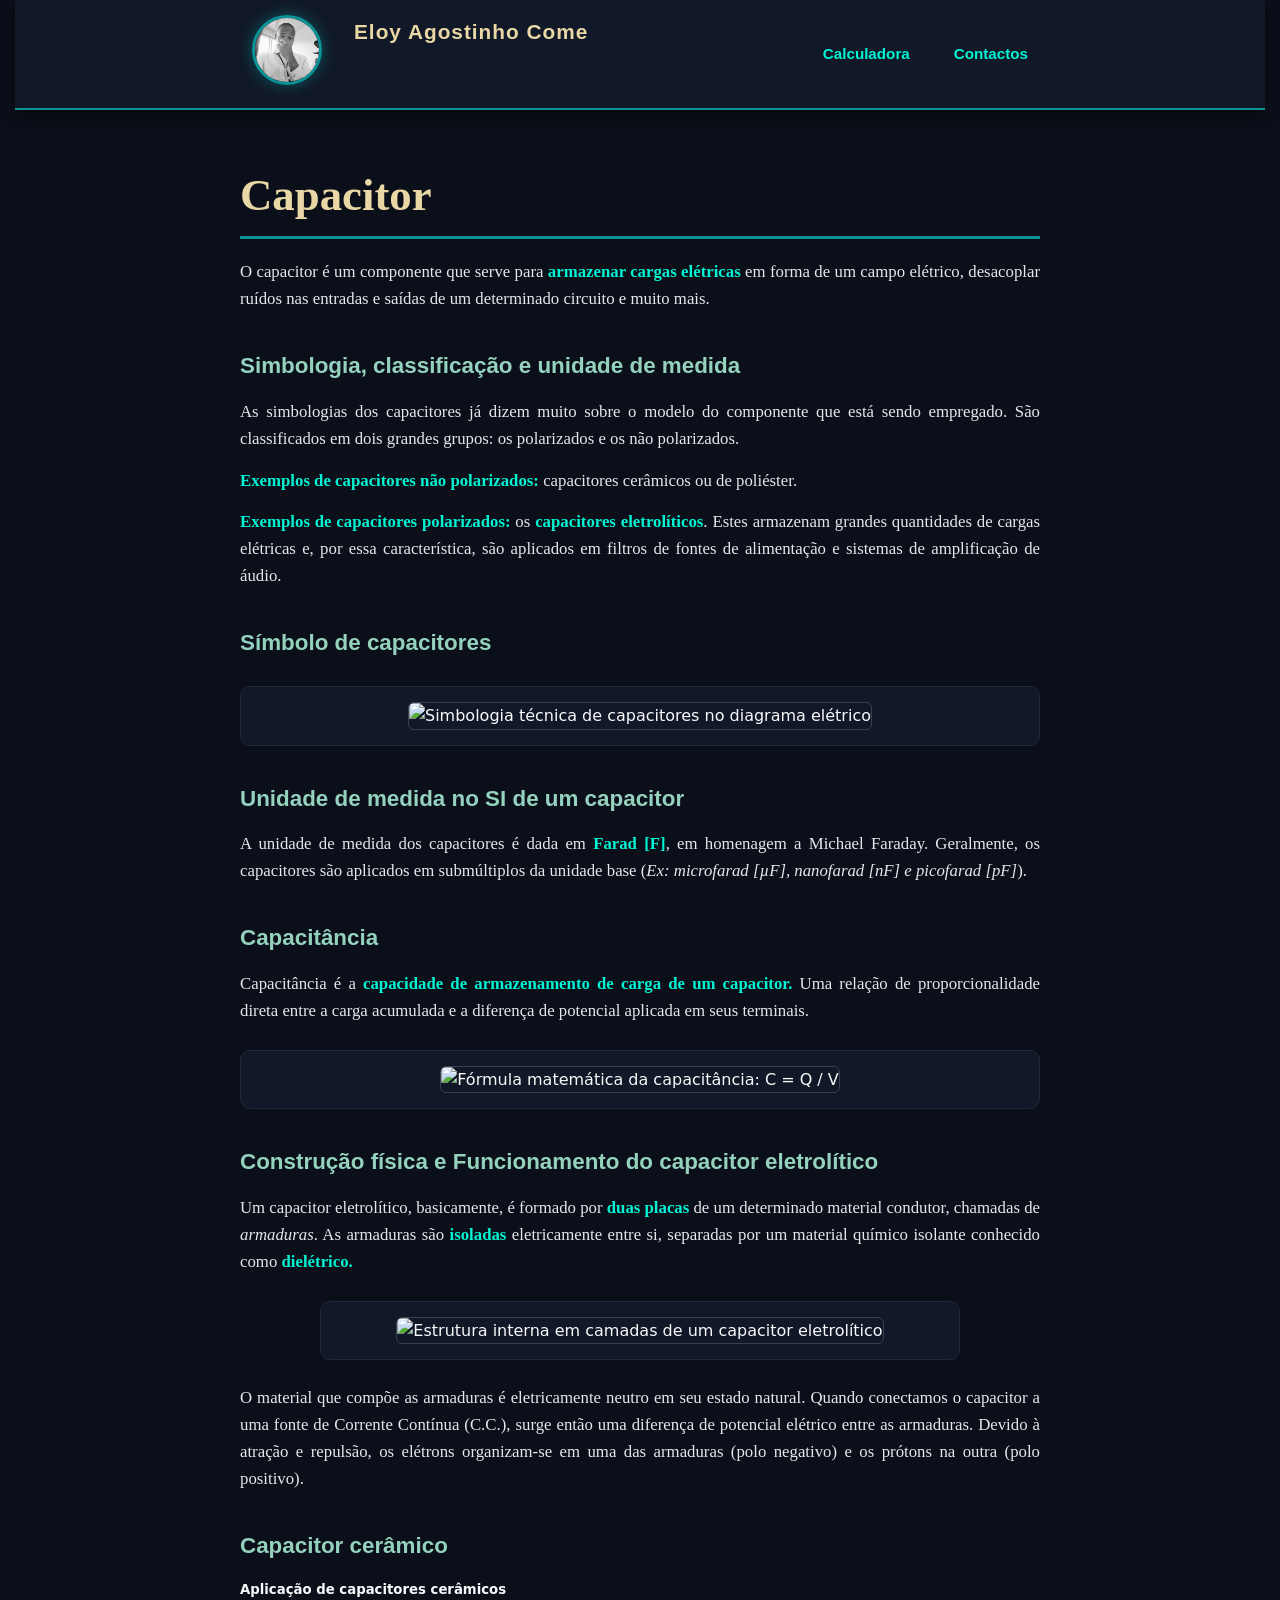
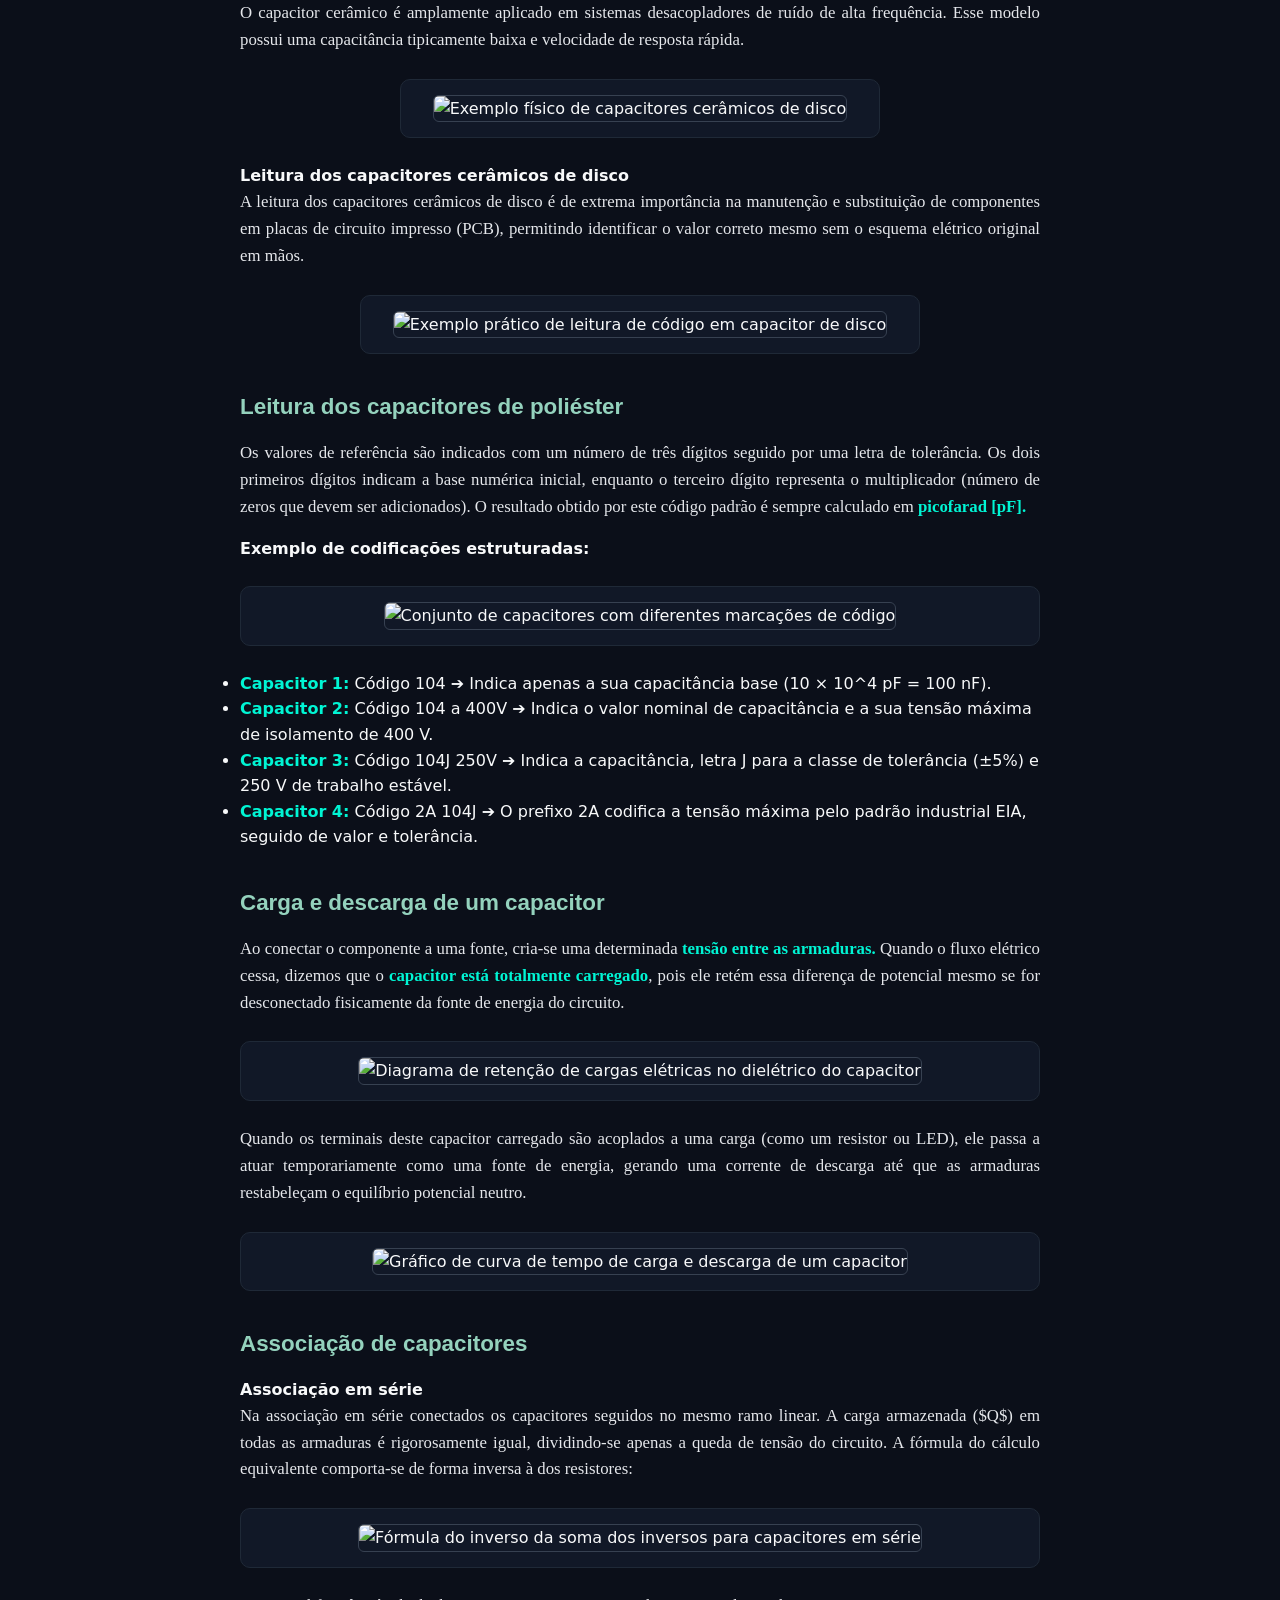
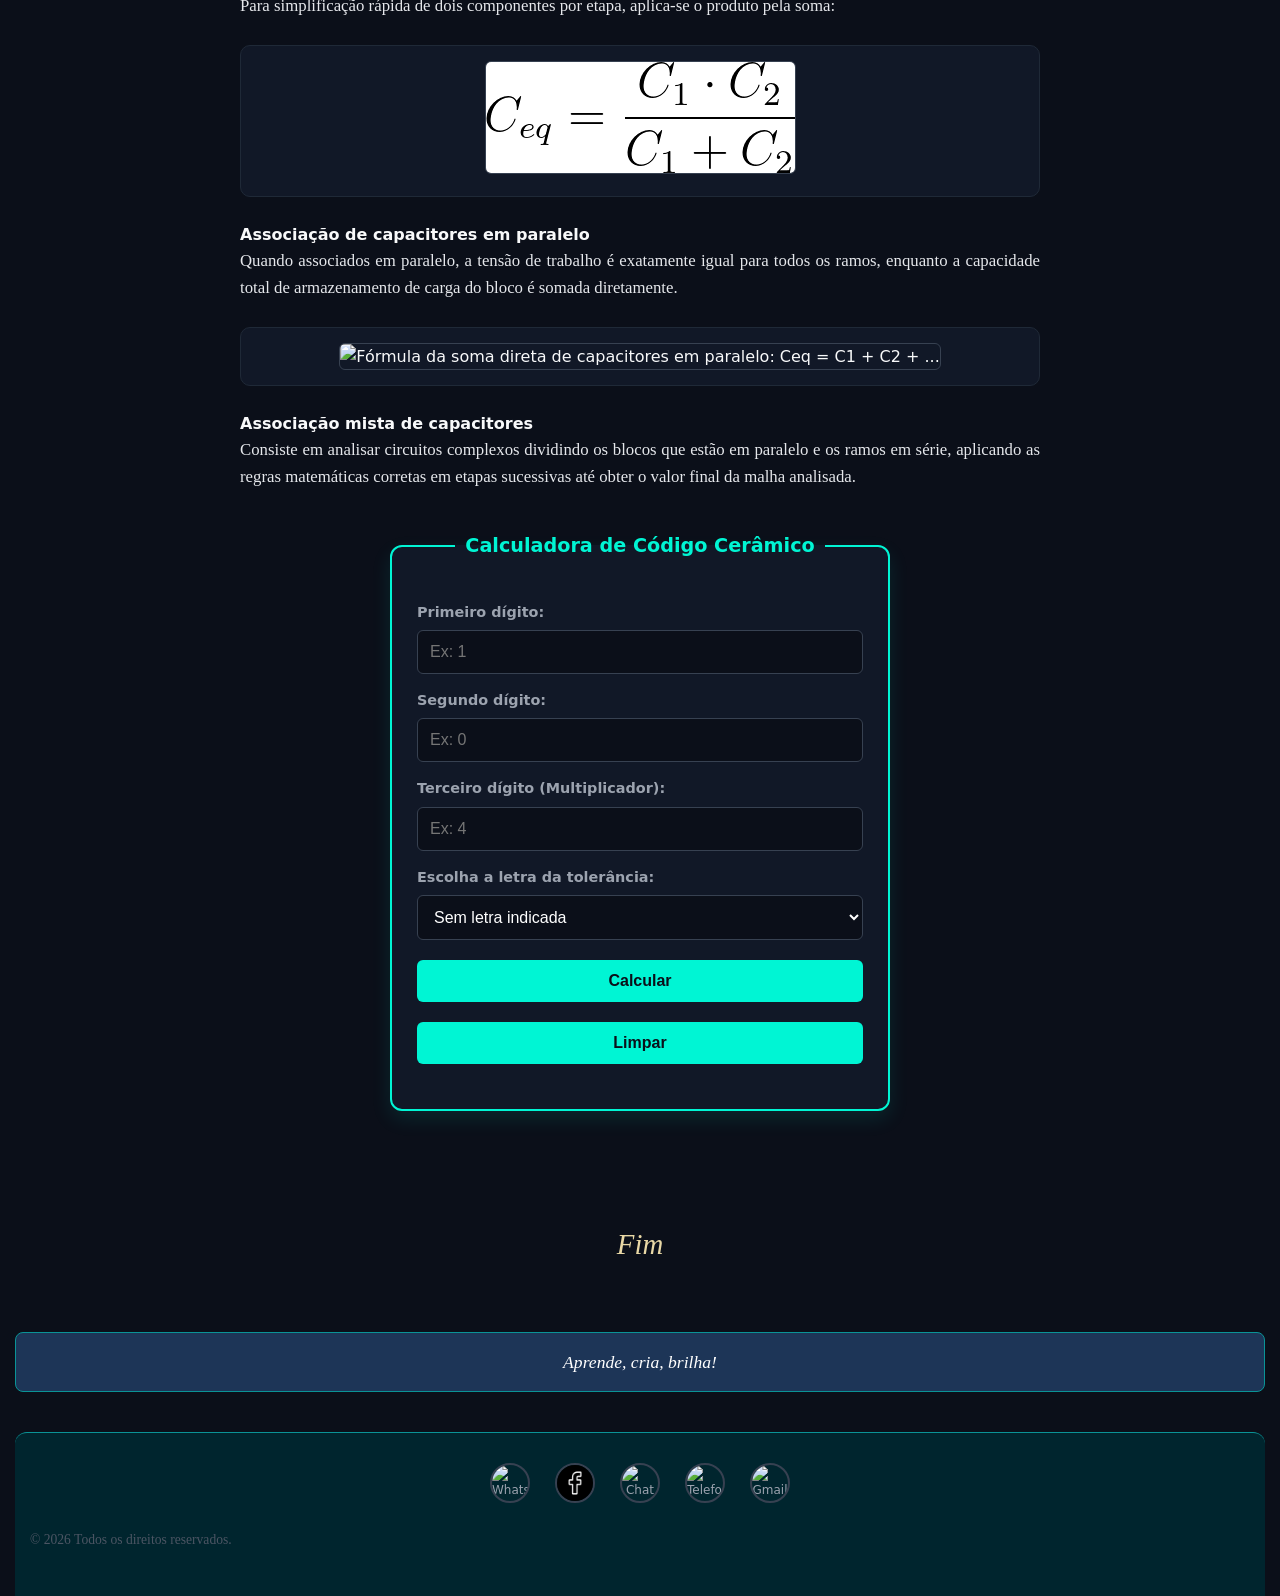
==== commit 891a5095: "Eloy" ====
--- a/capacitor/index.html
+++ b/capacitor/index.html
@@ -255,7 +255,7 @@
             </a>
             <a href="https://www.facebook.com/profile.php?id=61586937477414" target="_blank" class=" footer-link">
                 <img class="footer-img"
-                    src="../Icones/Facebook.jpg"
+                    src="../Icones/facebook.jpg"
                     alt="Facebook">
 
             </a>
